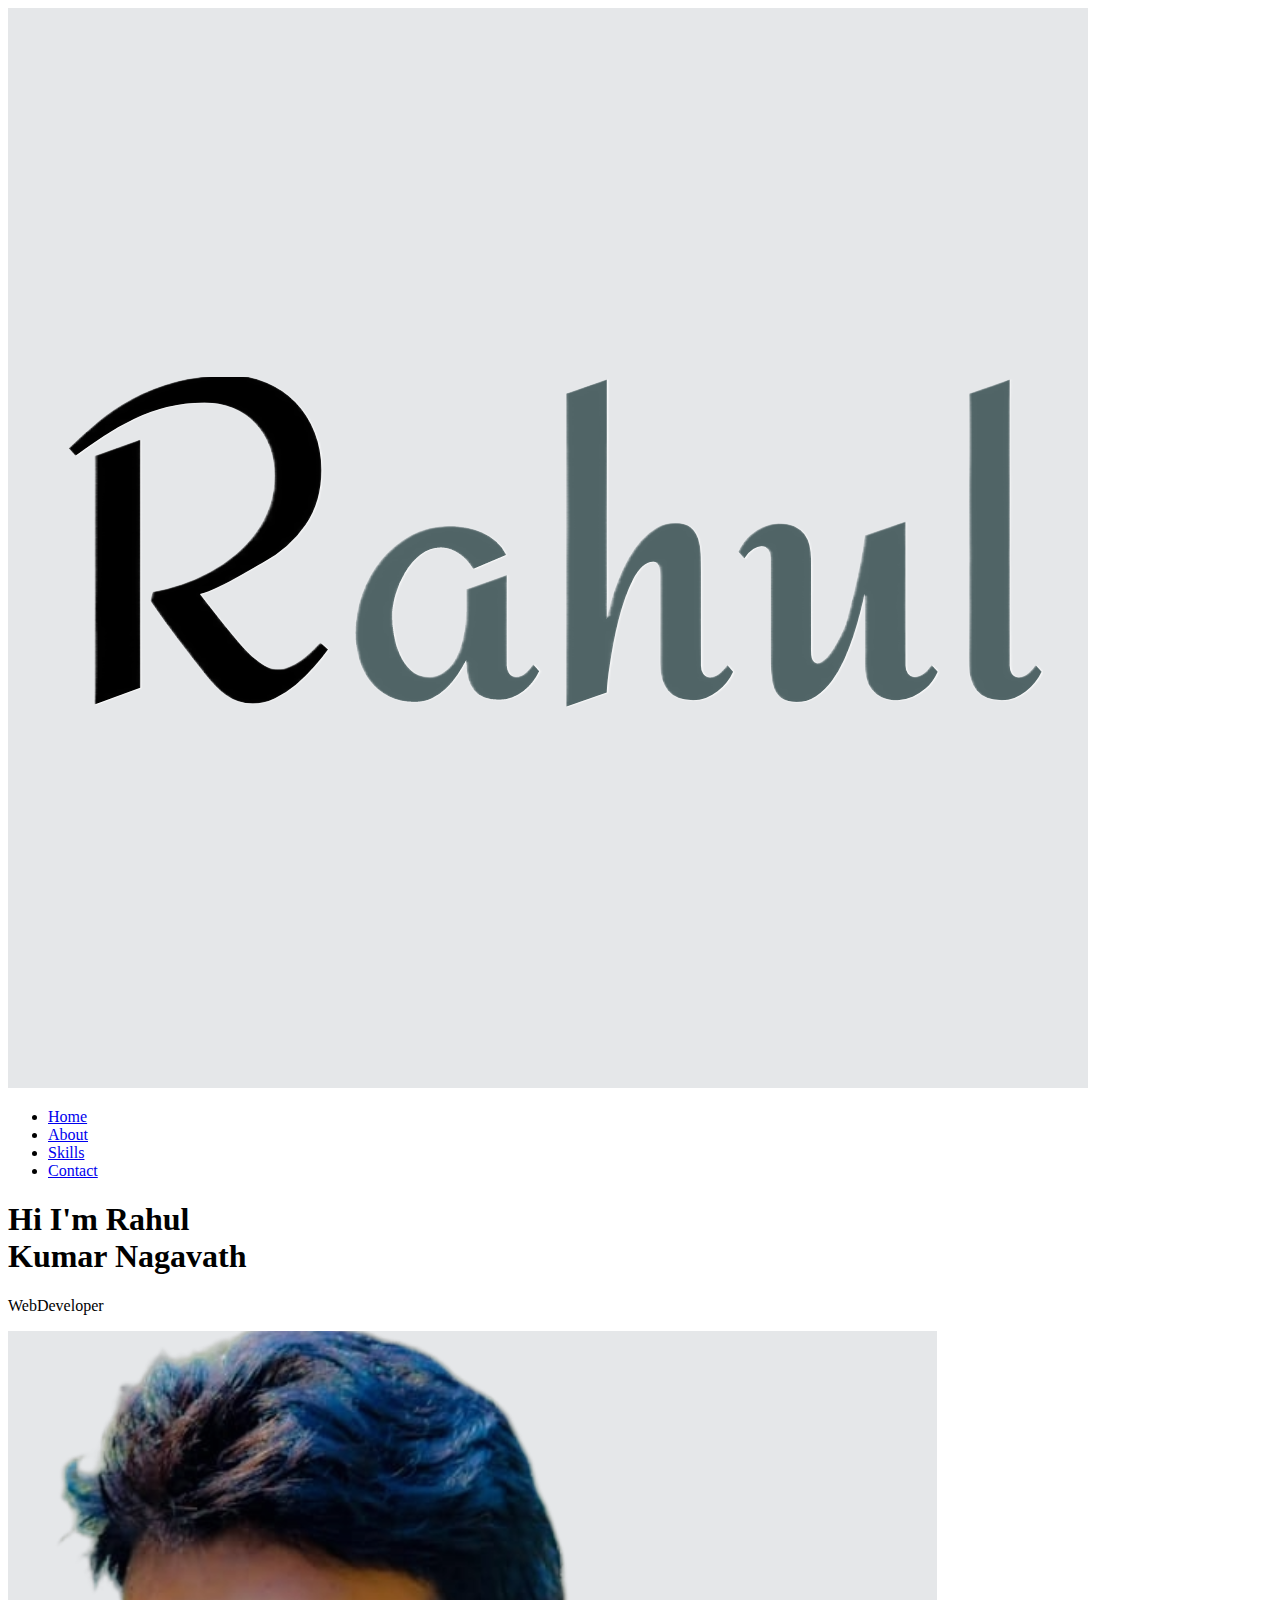
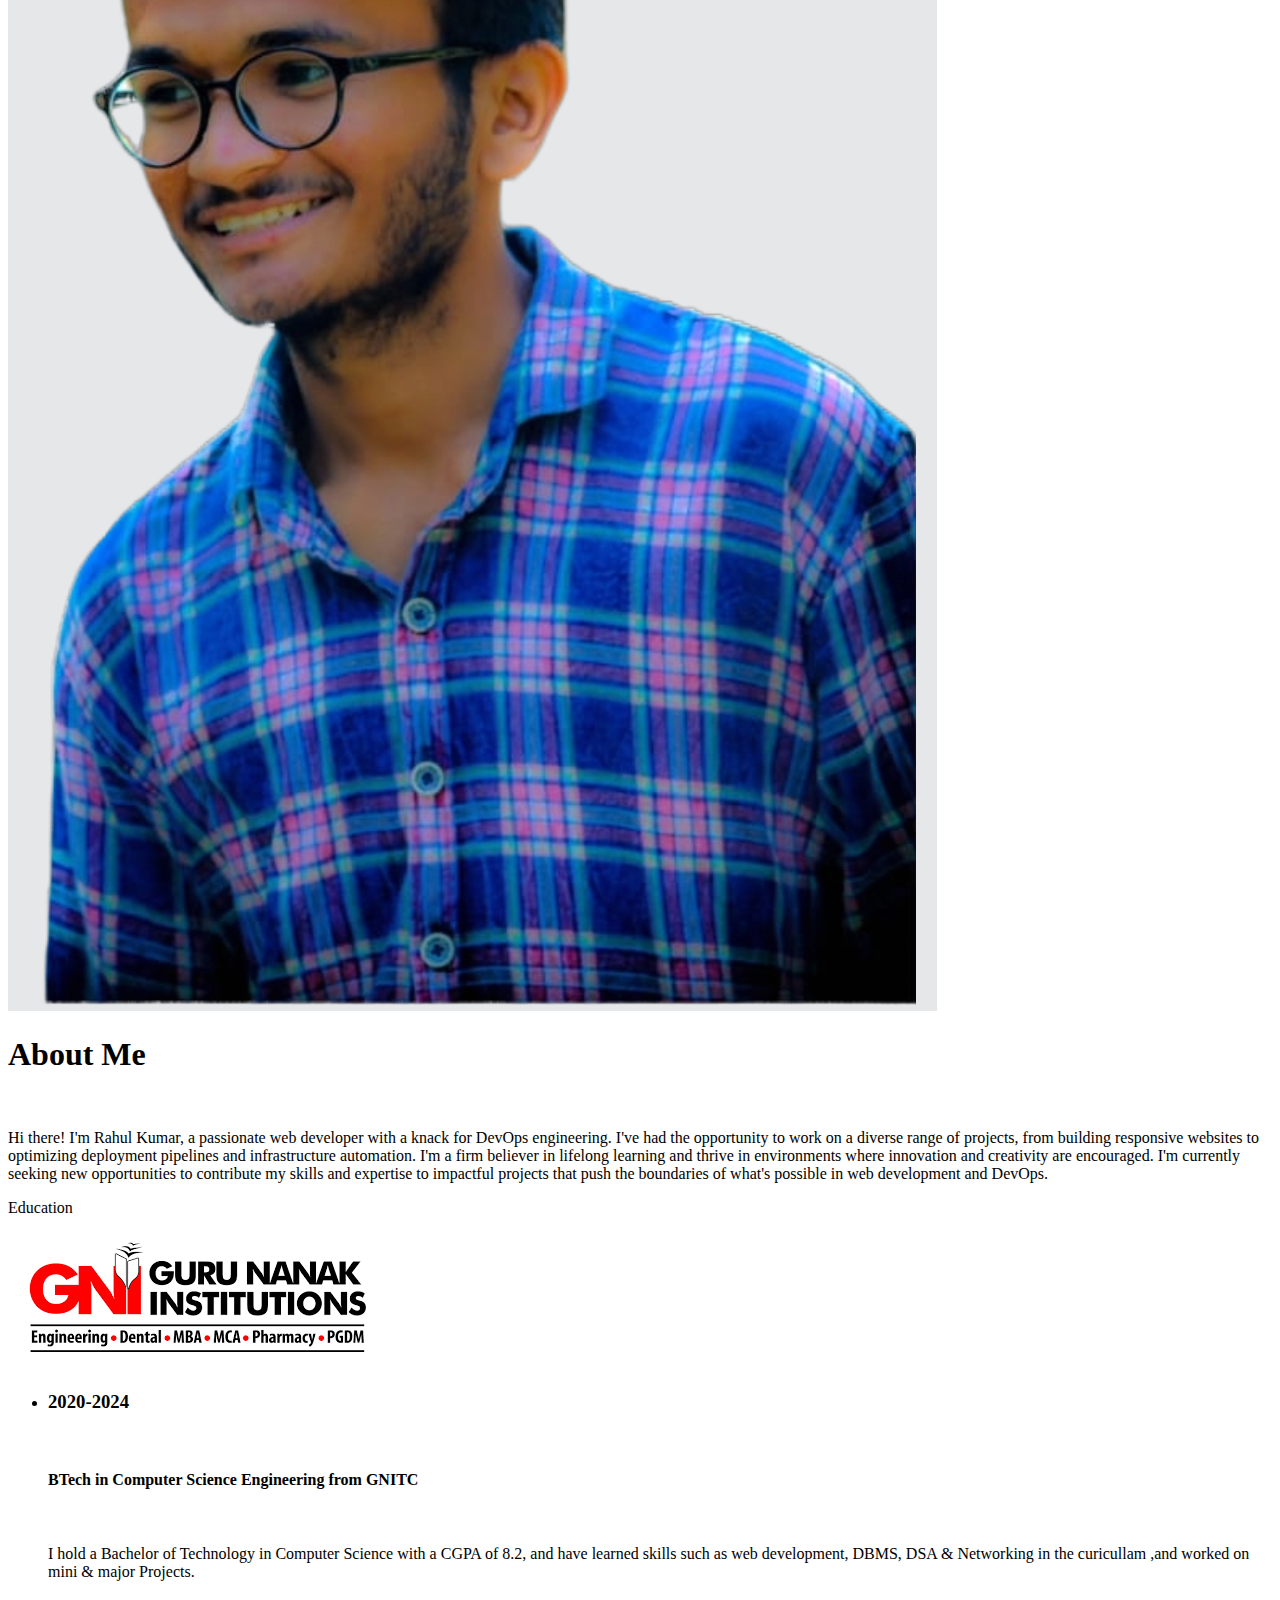
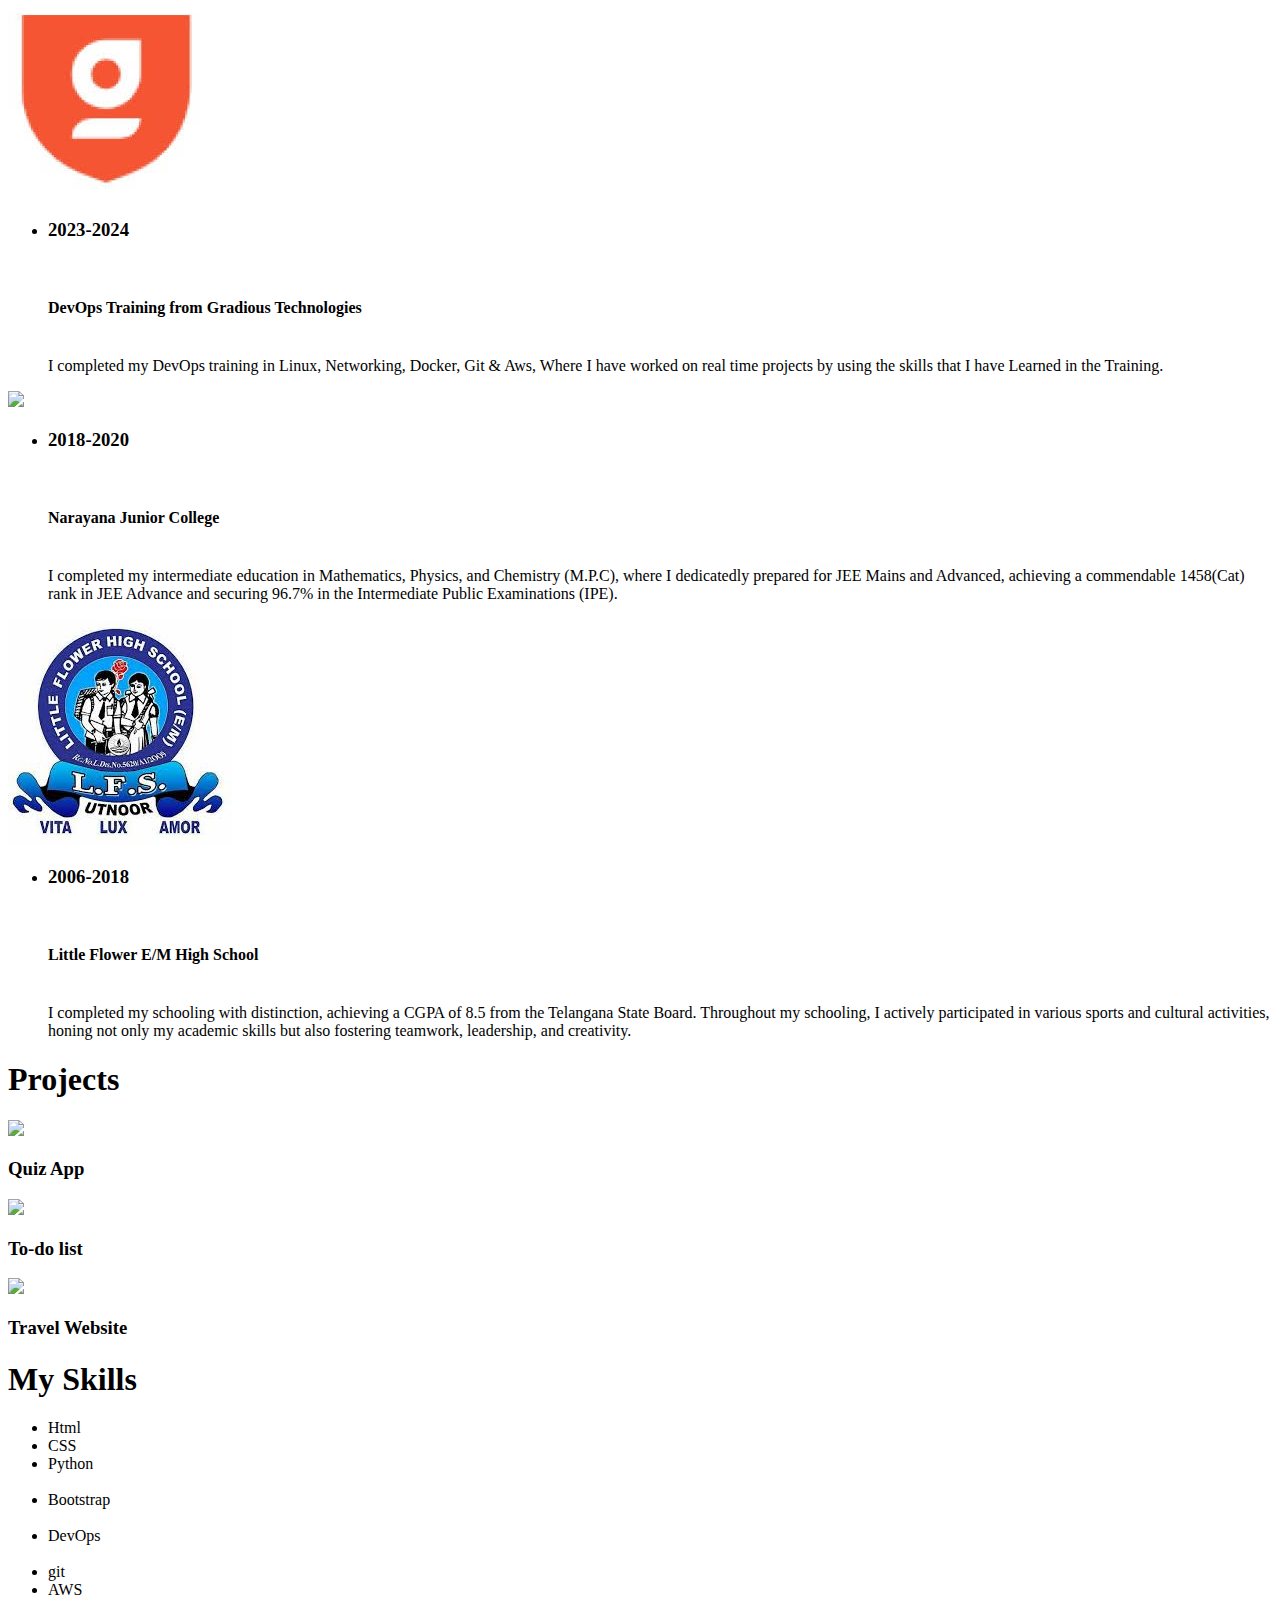
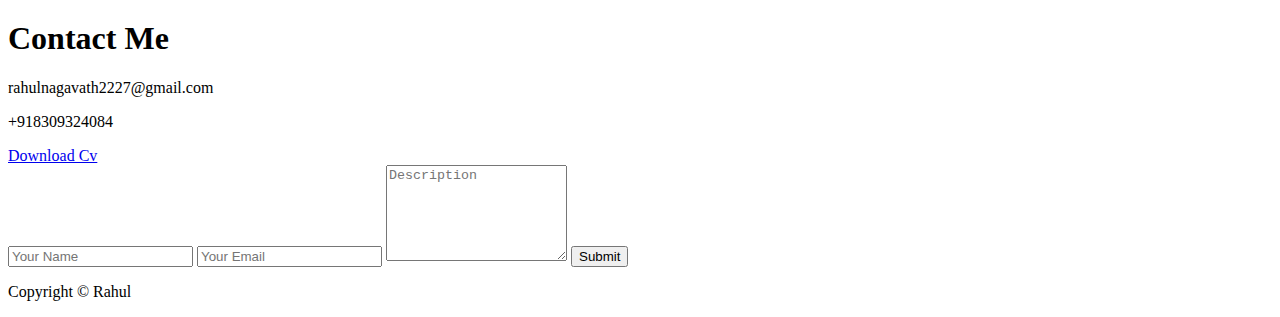
==== index.html @ 78341a2a "Update index.html" ====
<!DOCTYPE html>
<html>
<head>
	<meta charset="utf-8">
	<meta name="viewport" content="width=device-width, initial-scale=1">
	<title>My Portfolio</title>
	<link rel="stylesheet" type="text/css" href="C:\Users\rahul\Documents\Documents\Projects\portfolio\style.css">
	<script src="https://kit.fontawesome.com/4bc917f4c3.js" crossorigin="anonymous"></script>
</head>
<body>
	<div id="header">

		<div class="container1">
			<nav>
				<img src="Rahul-fotor-bg-remover-2024061925046.png" class="logo">
				<ul id="sidemenu">
					<li><a href="#header">Home</a></li>
					<li><a href="#About">About</a></li>
					<li><a href="#Skills">Skills</a></li>
					<li><a href="#Contact">Contact</a></li>
					<i class="fa-solid fa-circle-xmark" onclick="closemenu()"></i>
				</ul>
				<i class="fa-solid fa-bars" onclick="openmenu()"></i>
			</nav>
			<div class="task">
				<div class="mini-task">
			<h1 class="header-text">Hi I'm Rahul<br> Kumar Nagavath</h1>
			<p><span class="sudo">W</span>eb<span class="sudo">D</span>eveloper</p>
		   	</div>
		   	<img src="Remove background project-fotor-bg-remover-2024061922639.png">
		   	</div>
	    </div>
		</div>
	<!-------------------------------------About-------------------------------------------->
<div id="About">
	<div class="container">

				<div class="about-col-1">
					<h1 class="sub-title">About Me</h1><br>
				
				<p>Hi there! I'm Rahul Kumar, a passionate web developer with a knack for DevOps engineering. I've had the opportunity to work on a diverse range of projects, from building responsive websites to optimizing deployment pipelines and infrastructure automation.
 I'm a firm believer in lifelong learning and thrive in environments where innovation and creativity are encouraged.
I'm currently seeking new opportunities to contribute my skills and expertise to impactful projects that push the boundaries of what's possible in web development and DevOps.</p>	
				</div>
				<div class="row2">
				<div class="about-col-2">				
				
					<p class="#">Education</p>
				
				</div>
				<div class="tab-contents">
					<div class="about-col-31">
						<img src="[data-uri]">
					</div>
					<ul>
						<li><span><h3>2020-2024</h3></span><br><h4>BTech in Computer Science Engineering from GNITC</h4><br><p>I hold a Bachelor of Technology in Computer Science with a CGPA of 8.2, and have learned skills such as web development, DBMS, DSA & Networking in the curicullam ,and worked on mini & major Projects.</p></li>
						</ul>
				</div>
				<div class="tab-contents">
				
					<div class="about-col-32">
						<img src="[data-uri]" >
					</div><ul>
						<li><span><h3>2023-2024</h3></span><br><h4>DevOps Training from Gradious Technologies</h4><br>I completed my DevOps training in Linux, Networking, Docker, Git & Aws, Where I have worked on real time projects by using the skills that I have Learned in the Training.</li>
				         </ul>
				</div>
				<div class="tab-contents">
					<div class="about-col-33">
						<img src="https://encrypted-tbn0.gstatic.com/images?q=tbn:ANd9GcRrORgfQc3gO-h1m5_DL32edqmCFj8NI5wCA0b-53wBmHLr0vNKM9_16nwwLaSY2gNQm-k&usqp=CAU" >
					</div><ul>
						<li><span><h3>2018-2020</h3></span><br><h4>Narayana Junior College</h4><br>I completed my intermediate education in Mathematics, Physics, and Chemistry (M.P.C), where I dedicatedly prepared for JEE Mains and Advanced, achieving a commendable 1458(Cat) rank in JEE Advance and securing 96.7% in the Intermediate Public Examinations (IPE).</li>
					</ul>
				</div>
				<div class="tab-contents">
					<div class="about-col-34">
						<img src="[data-uri]">
					</div><ul>
						<li><span><h3>2006-2018</h3></span><br><h4>Little Flower E/M High School</h4><br>I completed my schooling with distinction, achieving a CGPA of 8.5 from the Telangana State Board. Throughout my schooling, I actively participated in various sports and cultural activities, honing not only my academic skills but also fostering teamwork, leadership, and creativity.</li>
					</ul>
				</div>
			</div>
	        <h1>Projects</h1>
	        <div class="work-list">
	        	<div class="work">
	        		<img src="https://encrypted-tbn0.gstatic.com/images?q=tbn:ANd9GcSGSt8jhlONdgIiiiPyo8m86bKvymOv2tnUDA&s">
	        		<div class="layer">
	        			<h3>Quiz App</h3>
	        			<a href="https://quiz012.netlify.app/"><i class="fa-solid fa-arrow-up-right-from-square"></i></a>
	        		</div>
	        	</div>
	        	<div class="work">
	        		<img src="https://encrypted-tbn0.gstatic.com/images?q=tbn:ANd9GcQzn-L9_seGK3YaXgJNl0QNU8vF7jTKGH6JiA&s">
	        		<div class="layer">
	        			<h3>To-do list</h3>
	        			<a href="#"><i class="fa-solid fa-arrow-up-right-from-square"></i></a>
	        		</div>
	        	</div>
	        	<div class="work">
	        		<img src="https://encrypted-tbn0.gstatic.com/images?q=tbn:ANd9GcRmFxi2nKK2JEDCxZ2GqUN3rO8-na7i4wom-Q&s">
	        		<div class="layer">
	        			<h3>Travel Website</h3>
	        			<a href="#"><i class="fa-solid fa-arrow-up-right-from-square"></i></a>
	        		</div>
	        	</div>
	        </div>
		</div>
	</div>
	<!-------------------------------------Skills-------------------------------------------->
 
 <div id="Skills">
 	<div class="container">
    		<h1 class="sub-title">My Skills</h1>
    		<div class="service-list">
    			<ul class="robo">
    				<i class="fa-brands fa-html5 fa-xl"></i>
    				<li>Html</li>
    				<i class="fa-brands fa-css3-alt fa-xl"></i>
    				<li>CSS</li>
    				<i class="fa-brands fa-python fa-xl"></i>
    				<li class="one">Python</li><br>
    				<i class="fa-brands fa-bootstrap fa-xl"></i>
    				<li >Bootstrap</li><br>
    				<i class="fa-solid fa-infinity fa-xl"></i>
    				<li>DevOps</li><br>
    				<i class="fa-brands fa-github fa-xl"></i>
    				<li>git</li>
    				<i class="fa-brands fa-aws fa-xl"></i>
    				<li>AWS</li>
    			</ul>

    		</div>
    	</div>
    </div>
<!--------------------------------------contact--------->
<div id="Contact">
	<div class="container">
		<div class="row">
			<div class="contact-left">
				<h1 class="sub-title">Contact Me</h1>
				<p><i class="fa-solid fa-paper-plane"></i>rahulnagavath2227@gmail.com</p>
				<p><i class="fa-solid fa-phone"></i>+918309324084</p>
				<div class="social-icon">
					<a href="https://www.linkedin.com/in/rahul-kumar-nagavath-2211k7l9/"><i class="fa-brands fa-linkedin-in"></i></a>
					<a href="https://github.com/rahul2317-NRK"><i class="fa-brands fa-github"></i></a>
					<a href="https://www.instagram.com/rahulk_79/"><i class="fa-brands fa-instagram"></i></a>
				</div>
				<a href="Resume1.pdf" download class="btn btn2 pen" >Download Cv</a>
			</div>
			<div class="contact-right">
				<form name="submit-to-google-sheet">
					<input type="text" name="Name" placeholder="Your Name" required>
					<input type="email" name="Email" placeholder="Your Email"required>
					<textarea name="Message" rows="6" placeholder="Description"></textarea>
					<button type="Submit" class="btn btn2">Submit</button>
				</form>
				<span id="msg"></span>
			</div>
		</div>
	</div>
	<div class="copyright">
		<p>Copyright © Rahul</p></div>
	</div>
</div>
<script type="text/javascript">
	var sidemenu = document.getElementById("sidemenu");
	function openmenu(){
		sidemenu.style.right = "0";
	}
	function closemenu(){
		sidemenu.style.right = "-200px"
	}
</script>
<script>
  const scriptURL = 'https://script.google.com/macros/s/AKfycbxeEsQdyqTQ8VW6OVDyMC5IvBhafUzXA6If7_KkzqEmOtl728GPqIVnNG3JiN7BgkAj/exec'
  const form = document.forms['submit-to-google-sheet']
  const msg = document.getElementById("msg")

  form.addEventListener('submit', e => {
    e.preventDefault()
    fetch(scriptURL, { method: 'POST', body: new FormData(form)})
      .then(response => {
      	msg.innerHTML = "Message sent successfully"
      	setTimeout(function(){
      		msg.innerHTML = ""
      		},5000)
      	form.reset()
      })
      .catch(error => console.error('Error!', error.message))
  })
</script>
<script src="https://unpkg.com/scrollreveal"></script>
<script type="text/javascript" src="C:\Users\rahul\Documents\Documents\Projects\portfolio\javascript.js"></script>
</body>
</html>
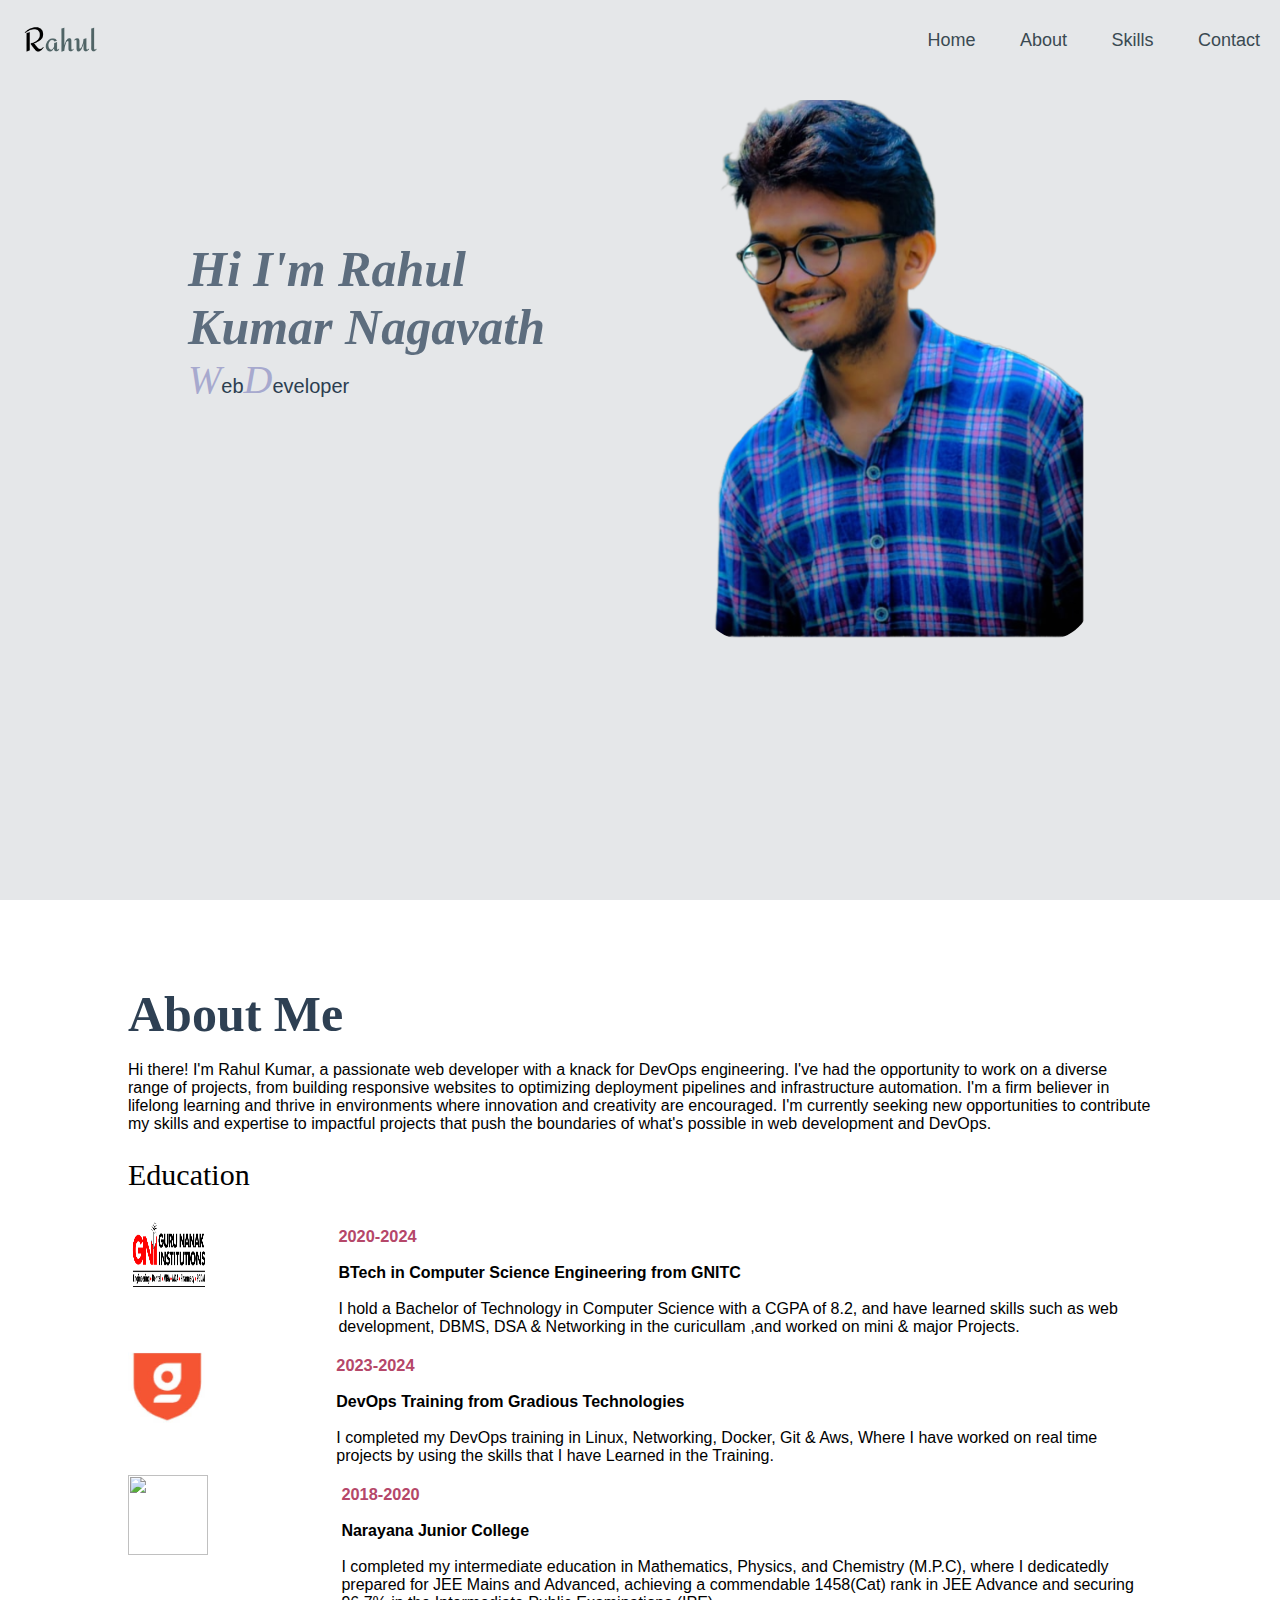
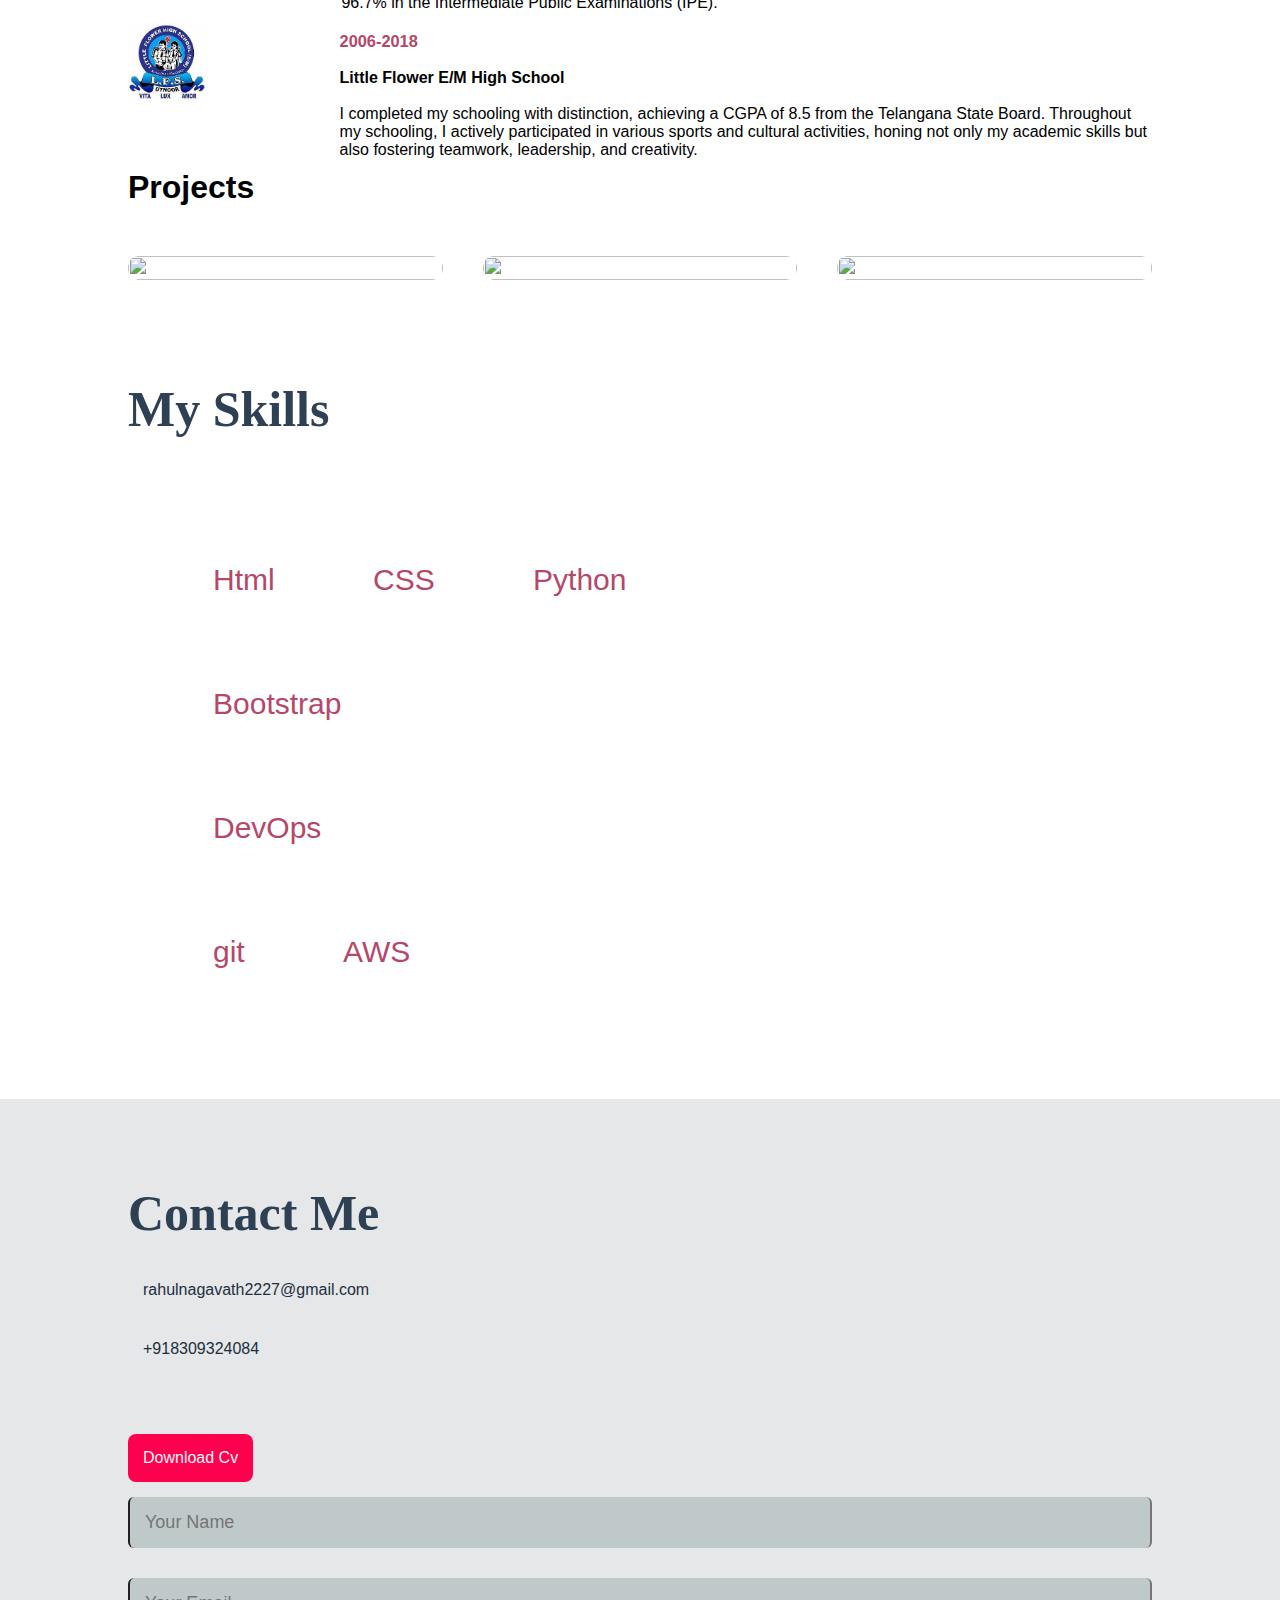
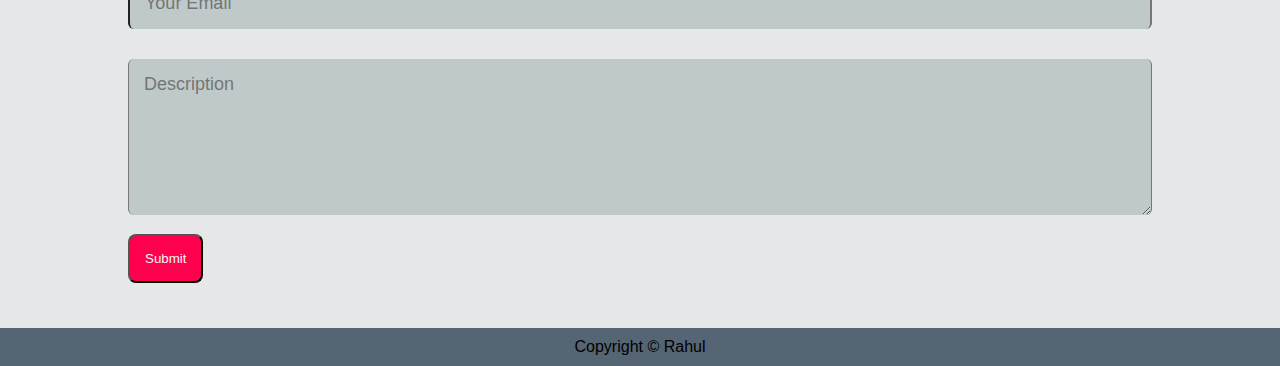
==== commit 3409bf41: "Update index.html" ====
--- a/index.html
+++ b/index.html
@@ -4,7 +4,7 @@
 	<meta charset="utf-8">
 	<meta name="viewport" content="width=device-width, initial-scale=1">
 	<title>My Portfolio</title>
-	<link rel="stylesheet" type="text/css" href="C:\Users\rahul\Documents\Documents\Projects\portfolio\style.css">
+	<link rel="stylesheet" href="style.css">
 	<script src="https://kit.fontawesome.com/4bc917f4c3.js" crossorigin="anonymous"></script>
 </head>
 <body>
@@ -189,6 +189,6 @@
   })
 </script>
 <script src="https://unpkg.com/scrollreveal"></script>
-<script type="text/javascript" src="C:\Users\rahul\Documents\Documents\Projects\portfolio\javascript.js"></script>
+<script type="text/javascript" src="javascript.js"></script>
 </body>
 </html>
--- a/style.css
+++ b/style.css
@@ -0,0 +1,470 @@
+*{
+	margin: 0;
+	padding: 0;
+	font-family: 'Poppins', sans-serif;
+	box-sizing: border-box;
+}
+body{
+	background: #E5E7E9;
+	color: #000;
+	
+}
+#header{
+	
+	width: 100%;
+	height: 100vh;
+}
+.container{
+	padding: 15px 10%;
+}
+
+nav{
+	width: 100%;
+    position: fixed;
+    text-align: center;
+	align-items: center;
+	background-color: #E5E7E9;
+	padding-top: 0px;
+    display: flex;
+	justify-content: space-between;
+	flex-wrap: wrap;
+	z-index: 2;
+}
+.logo{
+   width: 100px;
+   padding-left: 20px;
+	
+}
+nav ul{   
+    list-style: none;
+    align-items: center;
+    padding-left: 3rem;
+
+}
+nav ul li{
+width: auto;
+    padding: 0;
+	display: inline-block;
+	list-style: none;
+    margin: 10px 20px;
+}
+nav ul li a{
+	color: #3A4A52;
+	text-decoration: none;
+	font-size: 18px;
+	position: relative;
+}
+nav ul li a::after{
+	content: '';
+	width: 0;
+	height: 3px;
+	background: #ff004f;
+	position: absolute;
+	left: 0;
+	bottom: -6px;
+	transition: 0.5s;
+}
+nav ul li a:hover::after{
+	width: 100%;
+}
+.header-text{
+	margin-top: 90px;
+	font-size: 50px;
+	color: #5D6D7E;
+	text-decoration: none;
+	font-family: "DM serif Text", serif;
+  font-style: italic;
+
+}
+.mini-task {
+	color: #2C3E50;
+	font-size: 20px;
+
+}
+.sudo {
+	color: #A7A9CE;
+	font-family: "Times New Roman", serif;
+	font-style: italic;
+	font-weight: 200;
+	font-size: 40px;
+	padding-top: 20px;
+}
+.task{
+	padding-top: 100px;
+	display: flex;
+	justify-content: center;
+	color:#C7D4E4;
+}
+.mini-task{
+	flex-basis: 40%;
+	margin-top: 50px;
+}
+.task img{
+	height: 60vh;
+	border-radius: 45px;
+}
+/*---------------------About------------------------*/
+#About{
+	background: #ffffff;
+	padding-top: 70px;
+}
+.tab-contents{
+	display: flex;
+
+}
+
+
+.about-col-33{
+	flex-basis: 50%;
+	
+}
+.about-col-31{
+	flex-basis: 37%;
+	
+}
+.about-col-32{
+	flex-basis: 30%;
+	
+}
+.about-col-34{
+	flex-basis: 50%;
+}
+.sub-title{
+	font-size: 50px;
+	color:#2E4053;
+	font-family: "PT Serif", serif;
+  font-weight: 600;
+}
+
+.about-col-2 p{
+	font-size: 30px;
+	font-family: "PT Serif", serif;
+  font-weight: 400;
+  padding: 25px 0px;
+  
+}
+.tab-titles{
+	display: flex;
+	margin: 20px 0 40px;
+}
+.tab-titles p{
+	font-size: 20px;
+}
+.tab-links{
+	margin-right: 50px;
+	font-size: 60px;
+	font-weight: 50;
+	cursor: pointer;
+	position: relative;
+	color: #6B629B;
+}
+.tab-contents ul li{
+	list-style: none;
+	margin: 10px 0;
+
+}
+.tab-contents ul li span{
+	color: #b54769;
+	font-size: 14px;
+
+}
+.tab-contents{
+	padding-top: -15px;
+}
+.tab-contents img{
+	height: 80px;
+	width: 80px;
+}
+.work-list{
+	display: grid;
+	grid-template-columns: repeat(auto-fit, minmax(250px, 1fr) );
+		grid-gap: 40px;
+		margin-top: 50px;
+}
+.work{
+	border-radius: 10px;
+	position: relative;
+	overflow: hidden;
+}
+.work img{
+	width: 100%;
+	height: 100%;
+	border-radius: 10px;
+	display: block;
+	transition: transform(0.5s);
+	z-index: 1;
+	
+}
+.layer{
+	height: 0;
+	width: 100%;
+	background: linear-gradient(rgba(0, 0, 0, 0.6), #ff004f);
+	border-radius: 10px;
+	position: absolute;
+	left: 0;
+	bottom: 0;
+	overflow: hidden;
+	display: flex;
+	flex-direction: column;
+	align-items: center;
+	justify-content: center;
+	padding: 0 40px;
+	text-align: center;
+	transition: height 0.5s;
+}
+.layer h3{
+	margin-bottom: 20px;
+	font-style: italic;
+	font-size: 30px;
+	font-weight: 300;
+	color: #fff;
+}
+.layer a{
+	margin-top: 20px;
+	color: #ff004f;
+	text-decoration: none;
+	font-size: 18px;
+	line-height: 60px;
+	background: #fff;
+	width: 60px;
+	height: 60px;
+	border-radius: 50%;
+	text-align: center;
+}
+.work:hover img{
+	transform: scale(1.1);
+
+}
+.work:hover .layer{
+	height: 100%;
+}
+/*------------------------------skills-------------*/
+#Skills{
+	background: #fff;
+	padding-top: 70px;
+}
+.robo li{
+	display: inline-block;
+	list-style: none;
+    margin: 10px 20px;
+    color: #b54769;
+    padding: 35px 25px;
+}
+.service-list{
+	display: flex;
+	margin: 50px 0 40px 0;
+}
+.robo {
+	font-size: 30px;
+        margin: 10px 20px;
+	padding: 20px;
+}
+
+/*----------------------------contact-------------------*/
+#Contact{
+
+	padding-top: 70px;
+
+}
+.contact-left{
+	flex-basis: 35%;
+
+}
+.contact-right{
+	flex-basis: 60%;
+}
+.contact-left p{
+	margin-top: 30px;
+	color: #212F3D ;
+}
+.contact-left p i{
+	color: #424949;
+	margin-right: 15px;
+	font-size: 25px;
+}
+.social-icon{
+	margin-top: 30px;
+	color: #566573;
+}
+.social-icon a{
+	text-decoration: none;
+	font-size: 30px;
+	margin-right: 15px;
+	color: #424949;
+	display: inline-block;
+	padding-right: 40px;
+	transition: transform 0.6s;
+	padding-bottom: 40px;
+}
+.social-icon a:hover{
+	color: #ff004f;
+	transform: translateY(-4px);
+}
+.btn.btn2{
+	display: inline-block;
+	background: #ff004f;
+	text-decoration: none;
+	border-radius: 8px;
+	color: whitesmoke;
+	padding:15px;
+}
+.contact-right form{
+	width: 100%;
+}
+form input, form textarea{
+	width: 100%;
+	border-block: 0;
+	outline: none;
+	background: #BFC9CA;
+	padding: 15px;
+	margin: 15px 0;
+	color: whitesmoke;
+	font-size: 18px;
+	border-radius: 6px;
+
+}
+form.btn2{
+	padding: 14px 60px;
+	font-size: 18px;
+	margin-top: 20px;
+	cursor: pointer;
+}
+.copyright{
+	width: 100%;
+	text-align: center;
+	padding: 10px 0;
+	background: #566573;
+	font-weight: 300;
+	margin-top: 30px;
+}
+/*-----------------------------response-------------------*/
+
+nav .fa-solid{
+	display: none;
+}
+
+@media only screen and (max-width:600px){
+	
+	.header-text{
+		margin-top: 35%;
+		font-size: 25px;
+	}
+	.header-text h1{
+		font-size: 30px;
+	}
+	.header-text p span{
+	color: #c73232;
+	font-size: 25px;
+}
+	.mini-task{
+		flex-basis: 60%;
+		padding-left: 10px;
+	}
+	.header-text,.sudo{
+		font-size: 20px;
+		font-weight: 100;
+	}
+	.mini-task p{
+		font-size:12px;
+	}
+	
+	.task img{
+		flex-basis: 40%;
+		height: 300px;
+		width: 100px;
+		padding-top: 20px;
+		border-radius: 10px;
+	}
+        .task{
+		justify-content:right;
+	}
+	nav .fa-solid{
+		display: block;
+		font-size: 25px;
+	}
+	nav .fa-solid.fa-circle-xmark{
+		padding-left: 20px;
+	}
+	nav ul{
+		background: #98C2DB;
+		position: fixed;
+		top: 0;
+		right: -200px;
+		width: 200px;
+		 height: 100vh;
+		 transition:right 0.5s;
+		 padding-top: 50px;
+		 z-index: 2;
+	}
+	nav ul li{
+		display: block;
+		margin: 25px;
+	}
+	nav ul .top{
+		position: absolute;
+		top: 25px;
+		left: 25px;
+		cursor: pointer;
+	}
+	.sub-title{
+		font-size: 40px;
+		text-align: center;
+
+	}
+	.about-col-1, .about-col-2{
+		flex-basis: 100%;
+	}
+	.about-col-1{
+		margin-bottom: 30px;
+	}
+	.about-col-2{
+		font-size: 14px;
+
+	}
+	.robo li{
+		padding: 10px 0;
+		font-size: 15px;
+		margin-right: 2px;
+
+	}
+	.robo{
+		margin: 0 5px;
+		padding-right:2px;
+	}
+	.robo i{
+		font-size: 20px;
+	}
+	.service-list{
+		margin-bottom: 20px;
+	}
+	.service-list ul li{
+		padding-right: 10px;
+	}
+	
+
+	.tab-links{
+		font-size: 16px;
+		margin-right: 20px;
+	}
+	.contact-left, .contact-right{
+		flex-basis: 100%;
+	}
+	.social-icon a{
+		padding-right: 20px;
+	}
+	.contact-left p i{
+	margin-right: 5px;
+	font-size: 20px;
+}
+.contact-left p{
+	font-size: 12px;
+}
+	.copyright{
+		font-size: 14px;
+		
+	}
+        #msg{
+	color: whitesmoke;
+	margin-top: -2px;
+	display: block;
+}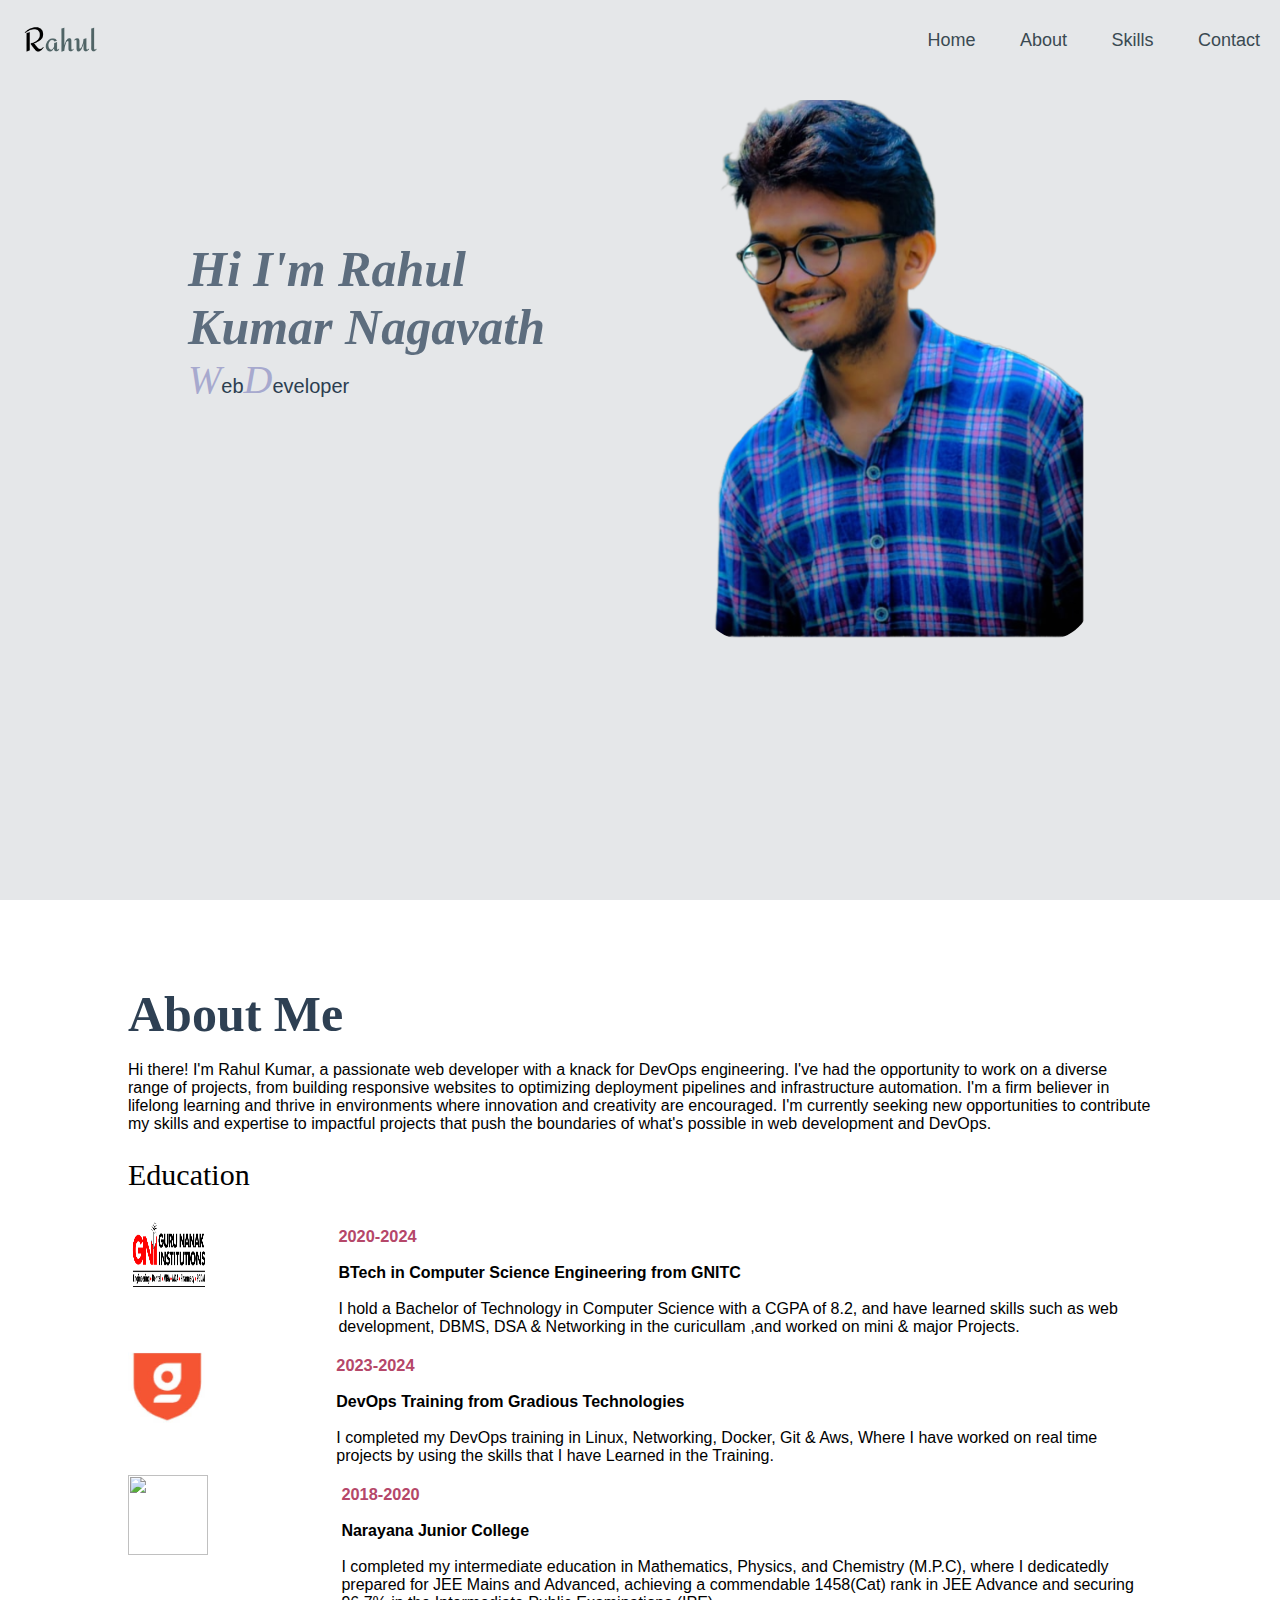
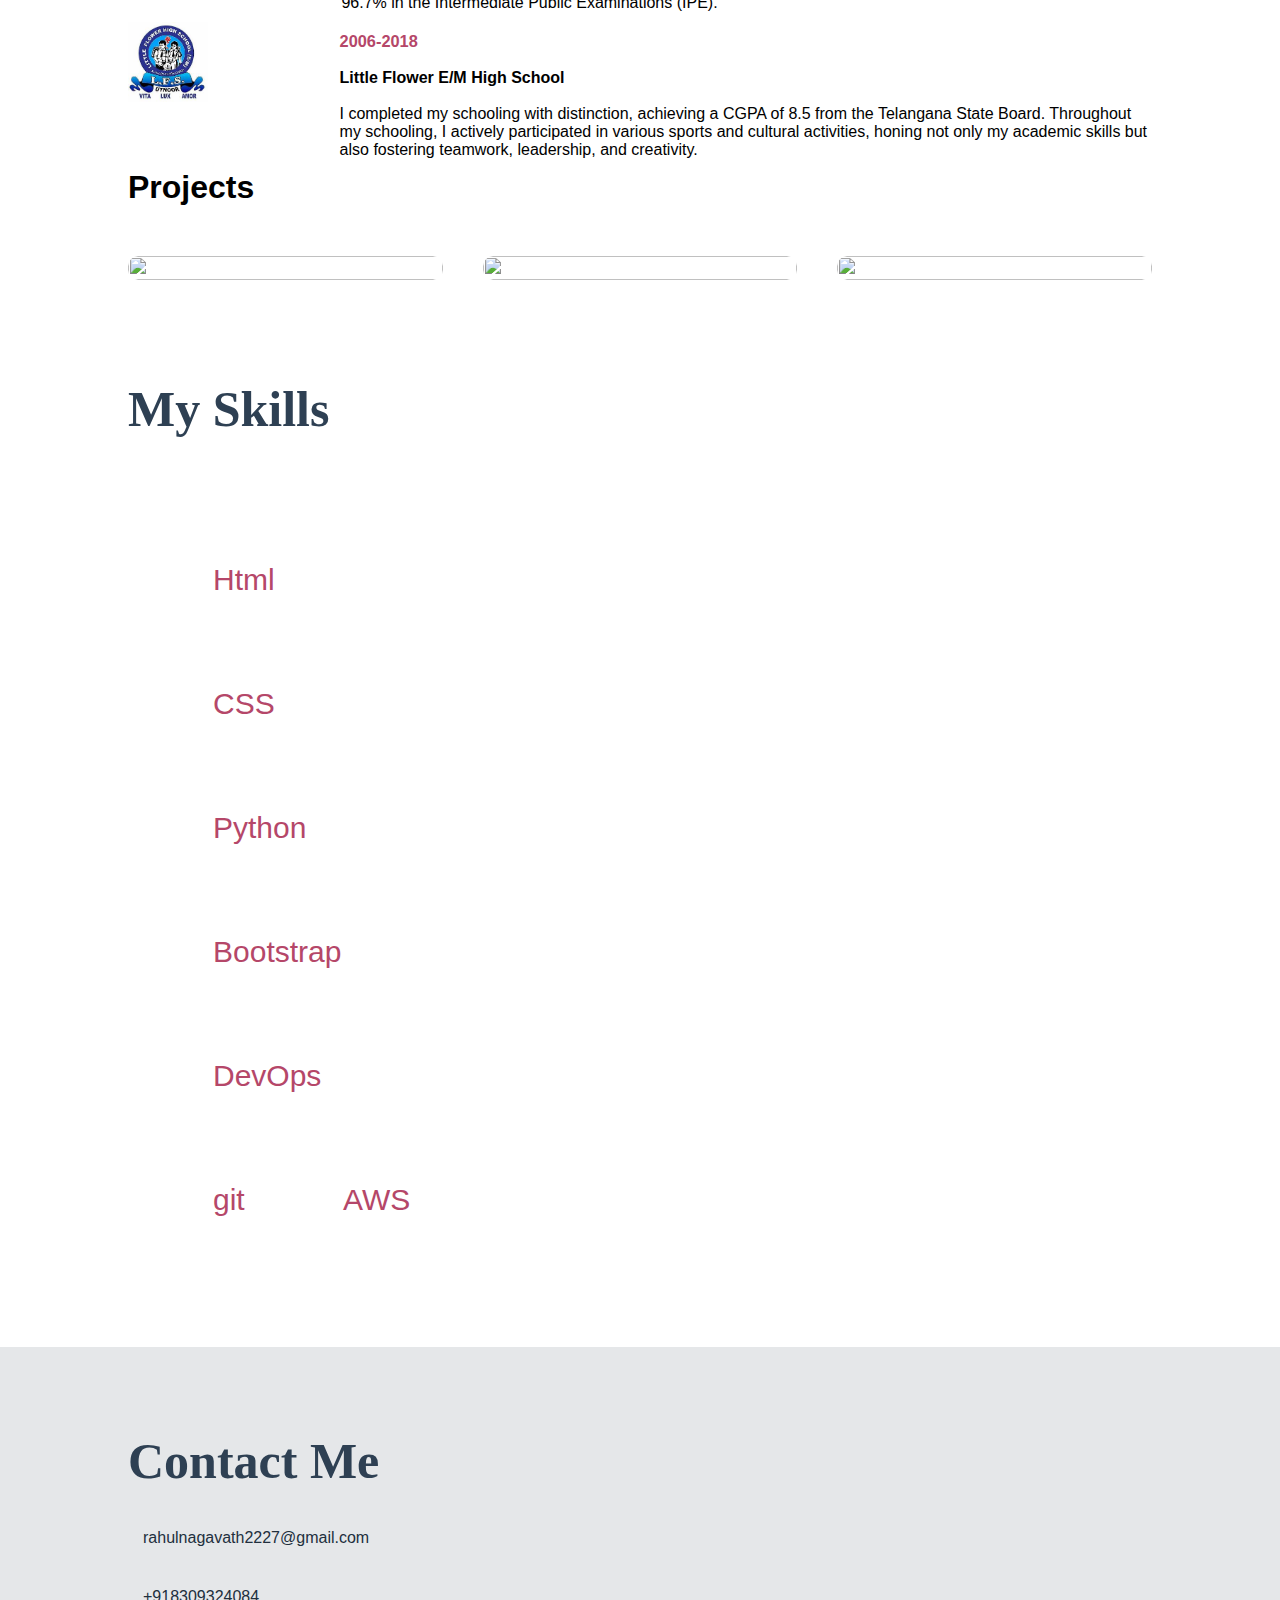
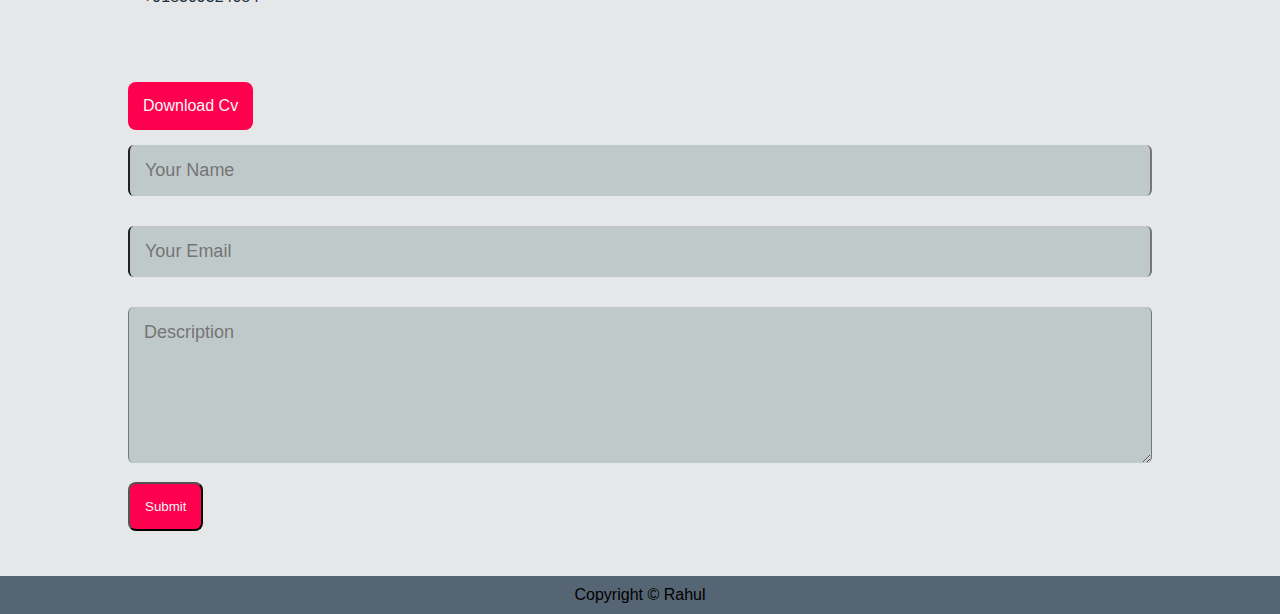
==== commit b02589ea: "Update index.html" ====
--- a/index.html
+++ b/index.html
@@ -113,9 +113,9 @@
     		<div class="service-list">
     			<ul class="robo">
     				<i class="fa-brands fa-html5 fa-xl"></i>
-    				<li>Html</li>
+    				<li>Html</li><br>
     				<i class="fa-brands fa-css3-alt fa-xl"></i>
-    				<li>CSS</li>
+    				<li>CSS</li><br>
     				<i class="fa-brands fa-python fa-xl"></i>
     				<li class="one">Python</li><br>
     				<i class="fa-brands fa-bootstrap fa-xl"></i>
--- a/style.css
+++ b/style.css
@@ -422,7 +422,7 @@
 
 	}
 	.robo li{
-		padding: 10px 0;
+		padding: 10px 10px;
 		font-size: 15px;
 		margin-right: 2px;
 
@@ -434,6 +434,7 @@
 	.robo i{
 		font-size: 20px;
 	}
+	
 	.service-list{
 		margin-bottom: 20px;
 	}
@@ -467,4 +468,4 @@
 	color: whitesmoke;
 	margin-top: -2px;
 	display: block;
-}+}
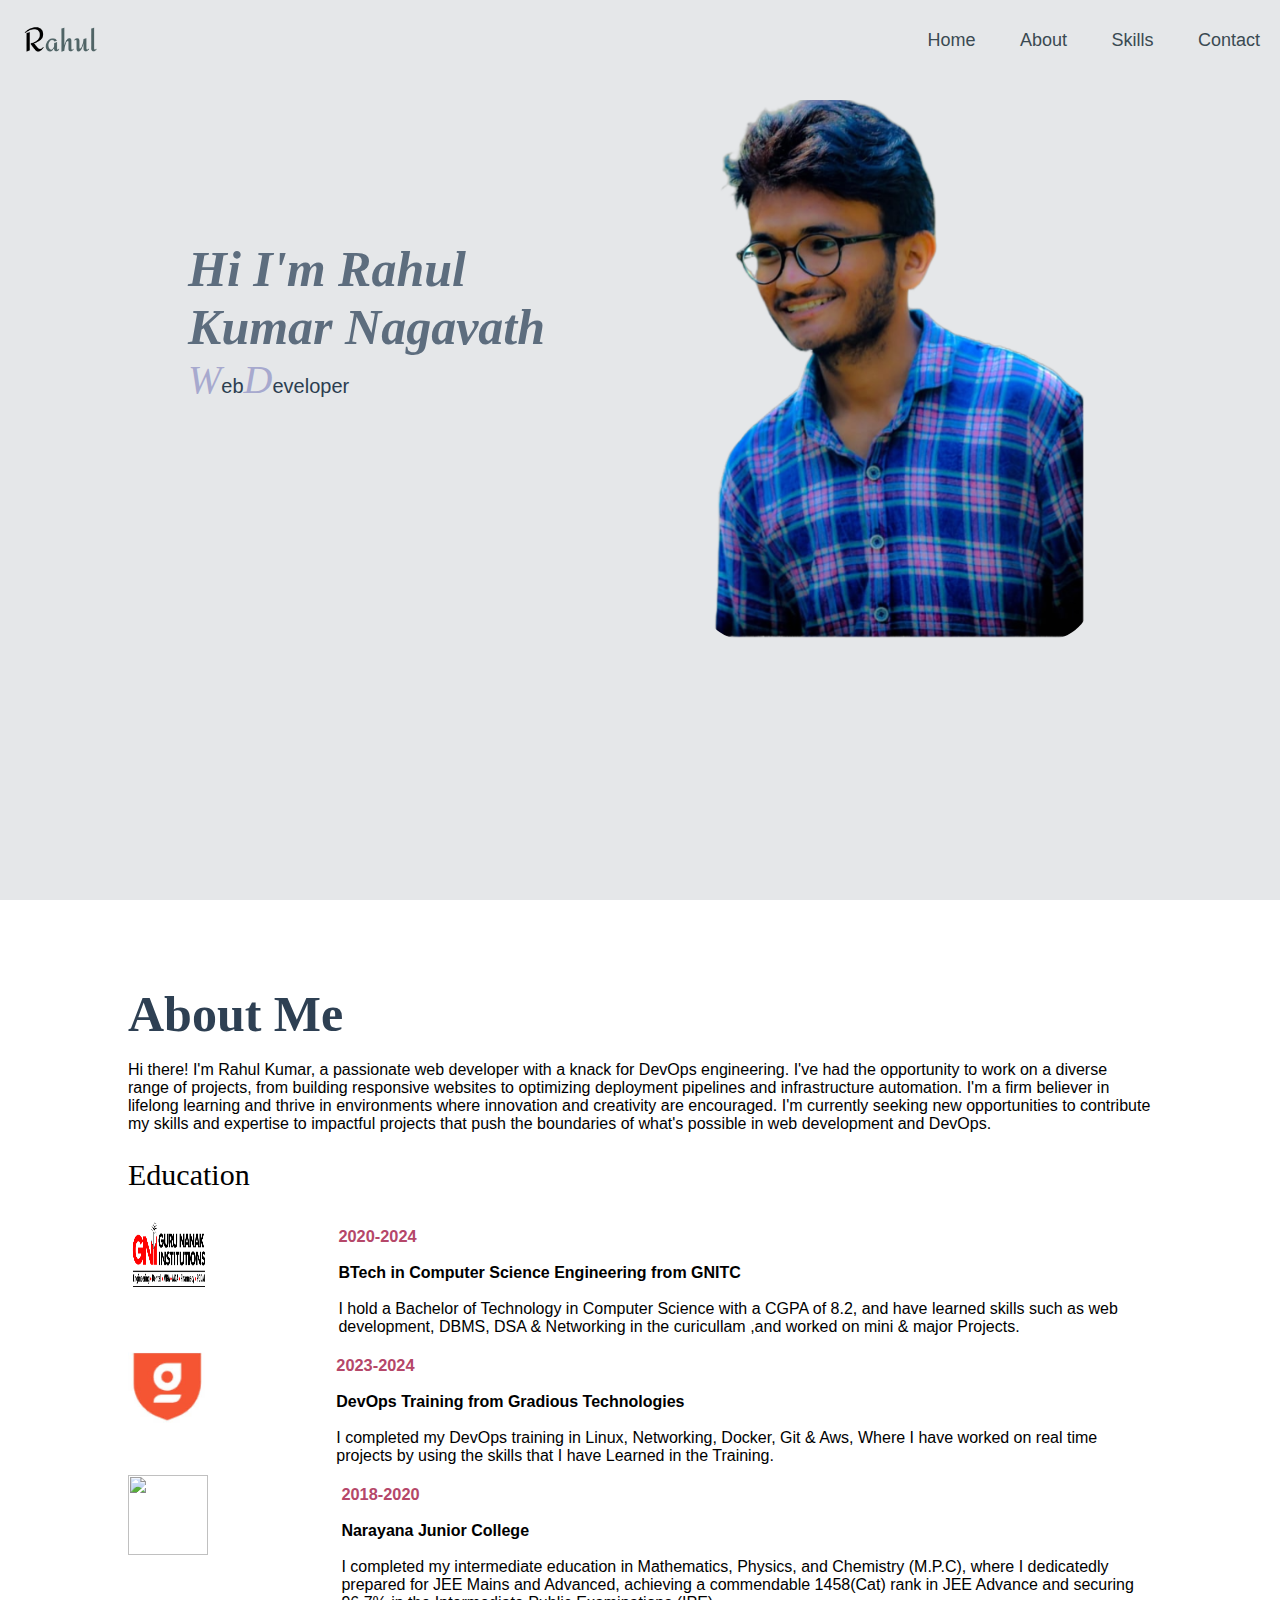
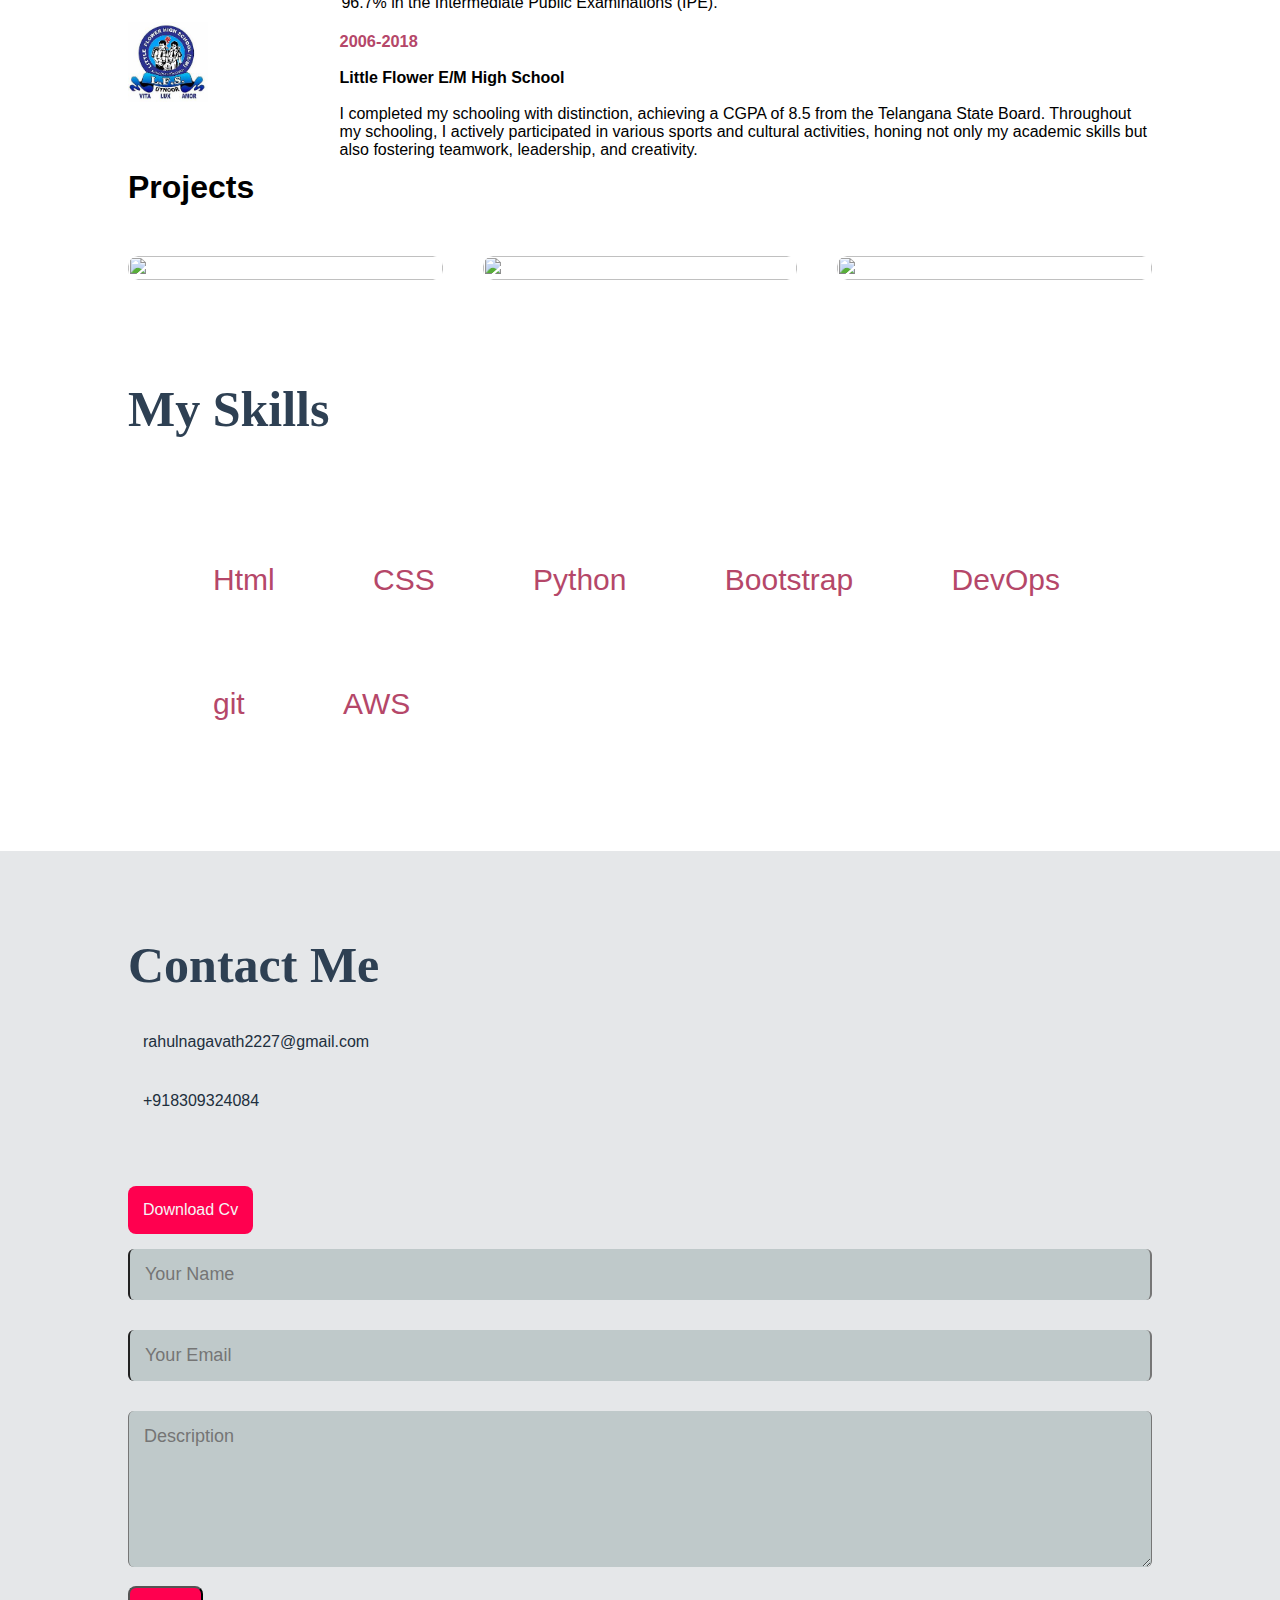
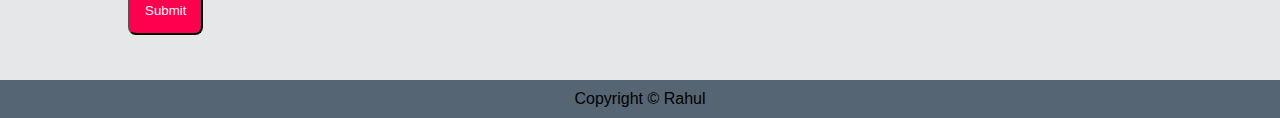
==== commit b0526665: "Update index.html" ====
--- a/index.html
+++ b/index.html
@@ -113,15 +113,15 @@
     		<div class="service-list">
     			<ul class="robo">
     				<i class="fa-brands fa-html5 fa-xl"></i>
-    				<li>Html</li><br>
+    				<li>Html</li>
     				<i class="fa-brands fa-css3-alt fa-xl"></i>
-    				<li>CSS</li><br>
+    				<li>CSS</li>
     				<i class="fa-brands fa-python fa-xl"></i>
-    				<li class="one">Python</li><br>
+    				<li class="one">Python</li>
     				<i class="fa-brands fa-bootstrap fa-xl"></i>
-    				<li >Bootstrap</li><br>
+    				<li >Bootstrap</li>
     				<i class="fa-solid fa-infinity fa-xl"></i>
-    				<li>DevOps</li><br>
+    				<li>DevOps</li>
     				<i class="fa-brands fa-github fa-xl"></i>
     				<li>git</li>
     				<i class="fa-brands fa-aws fa-xl"></i>
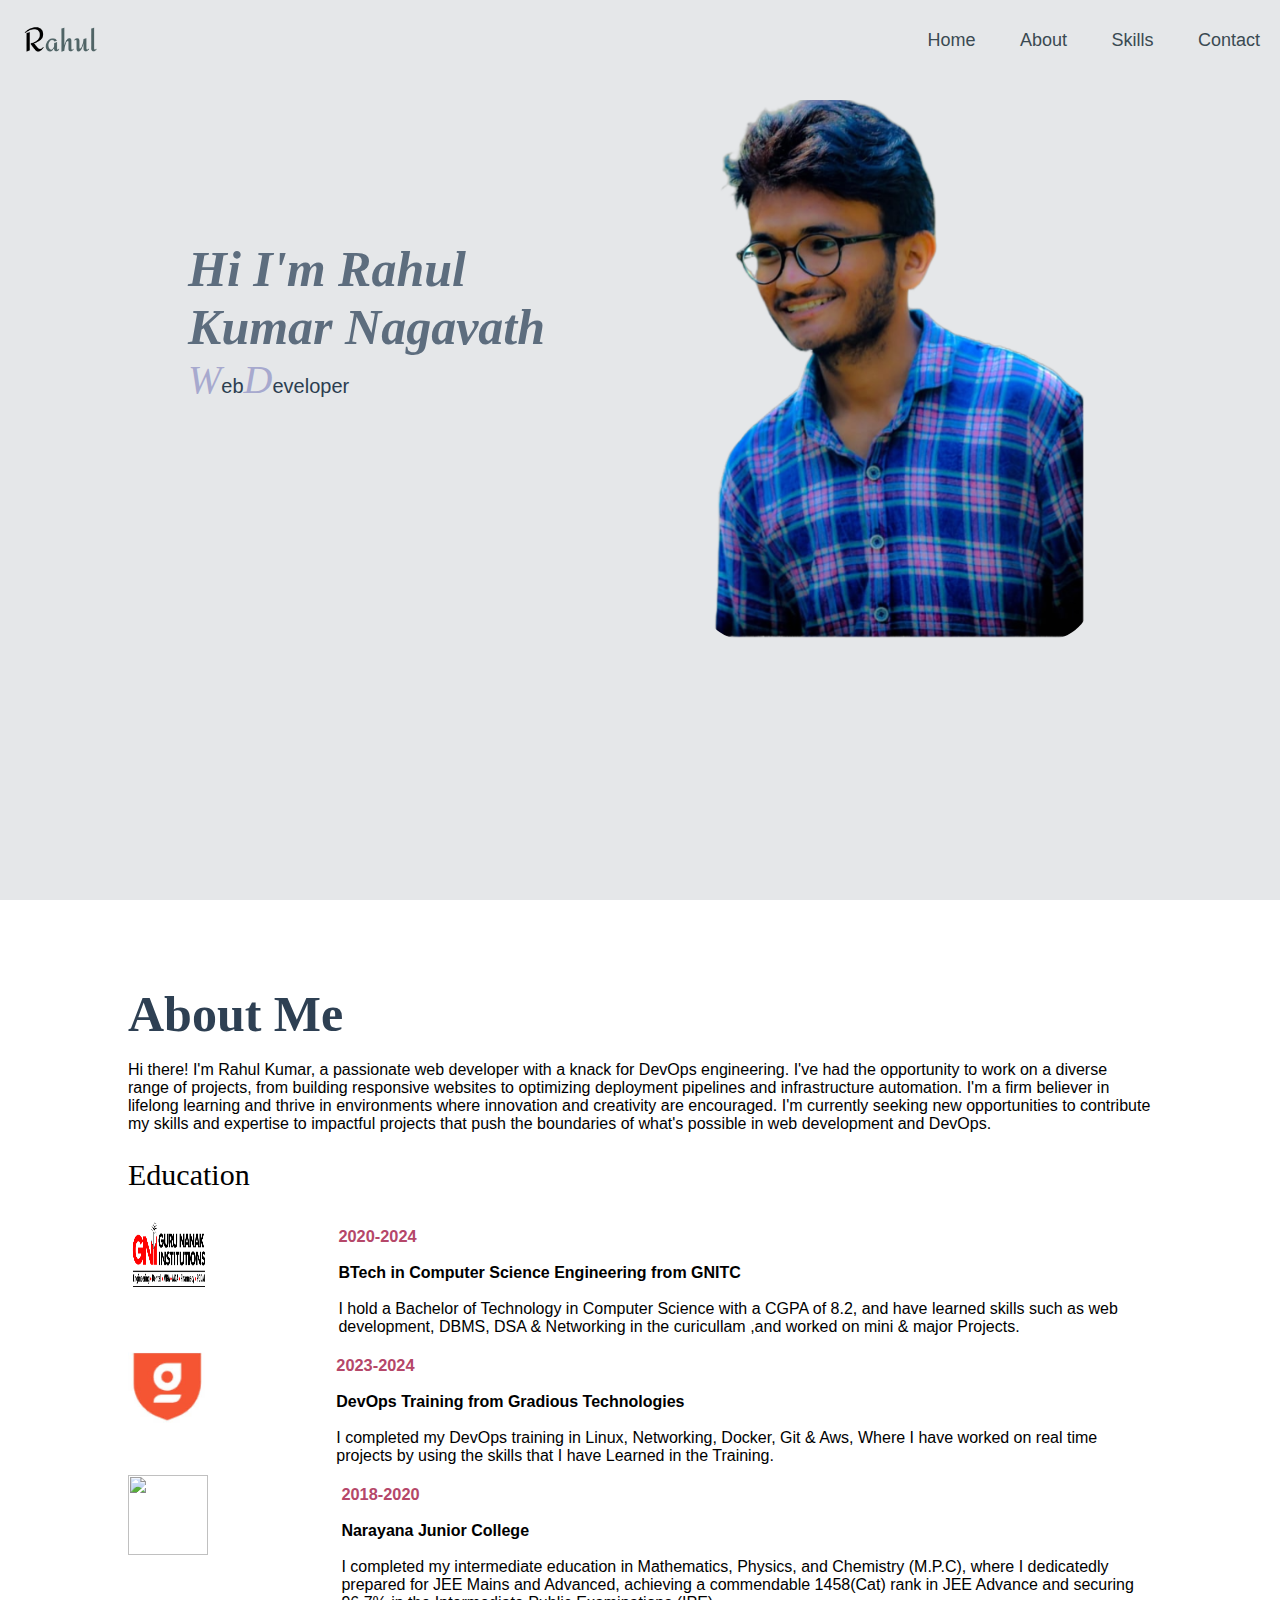
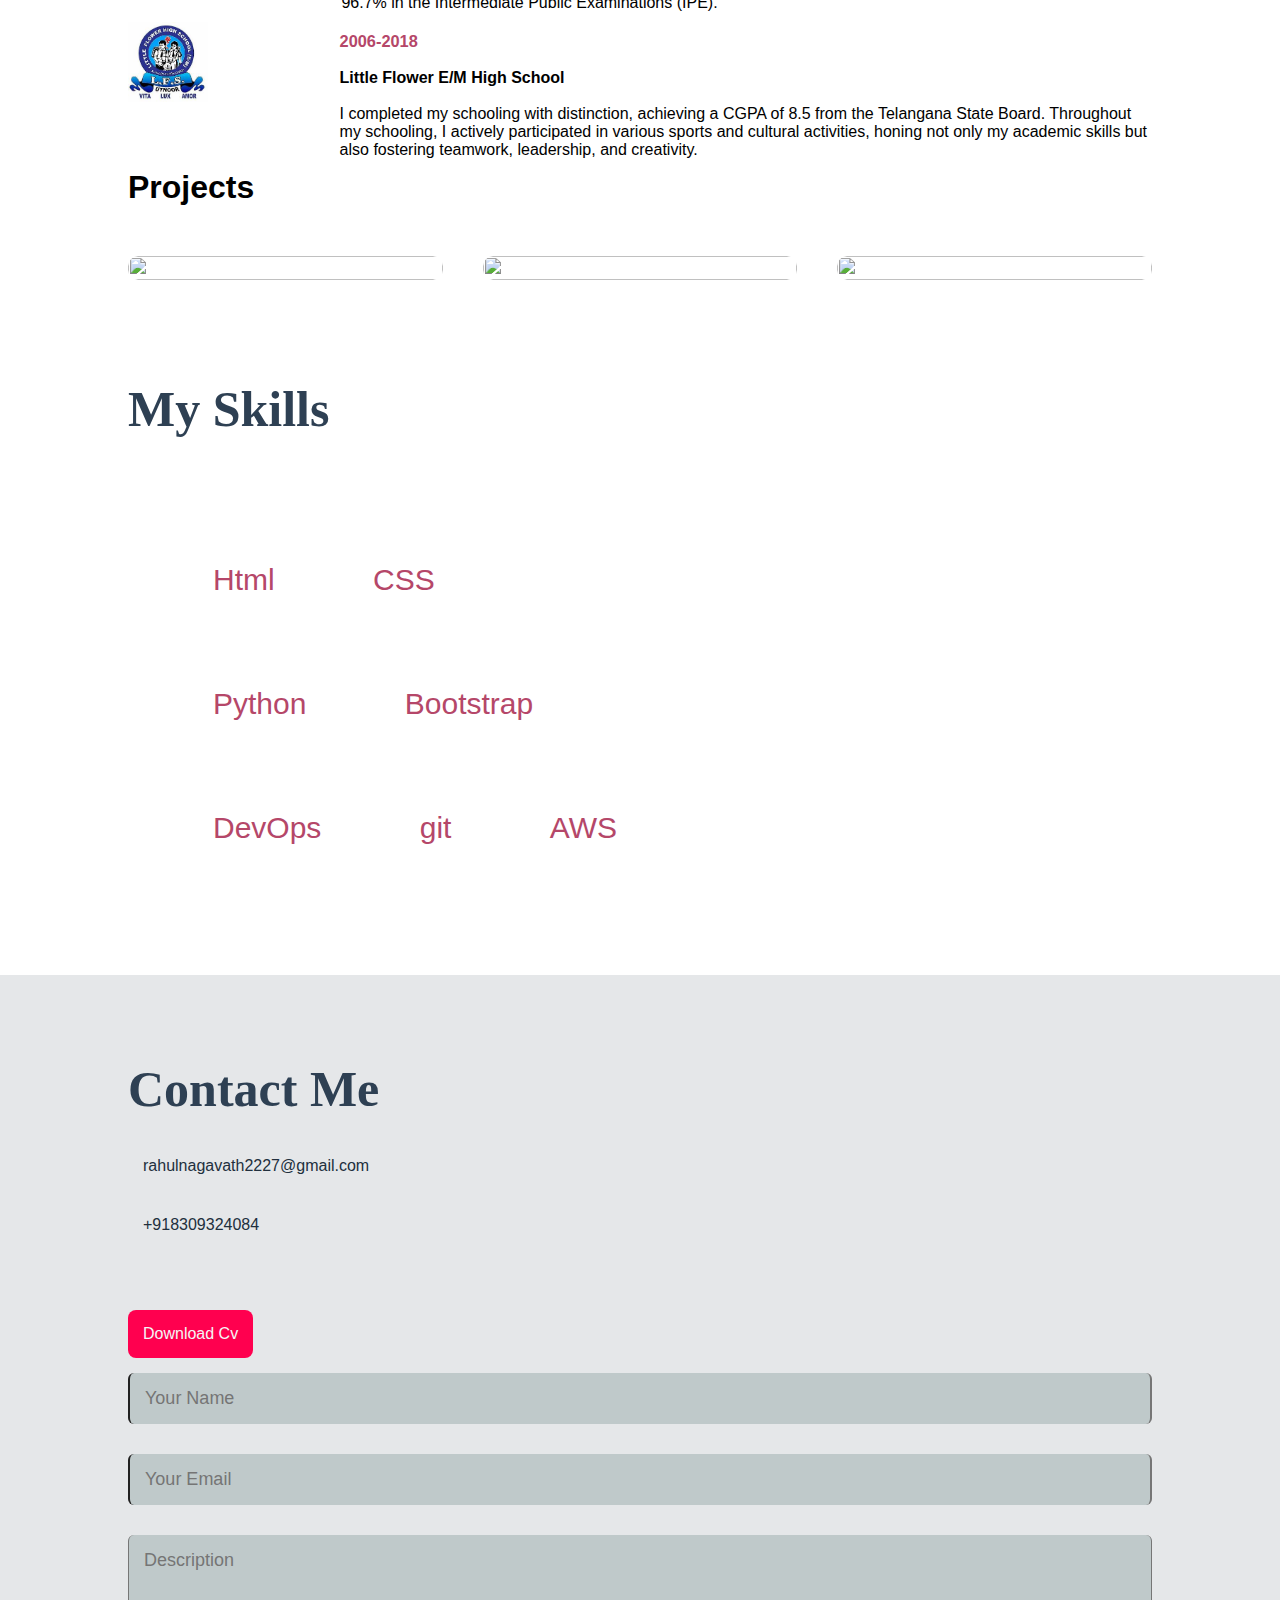
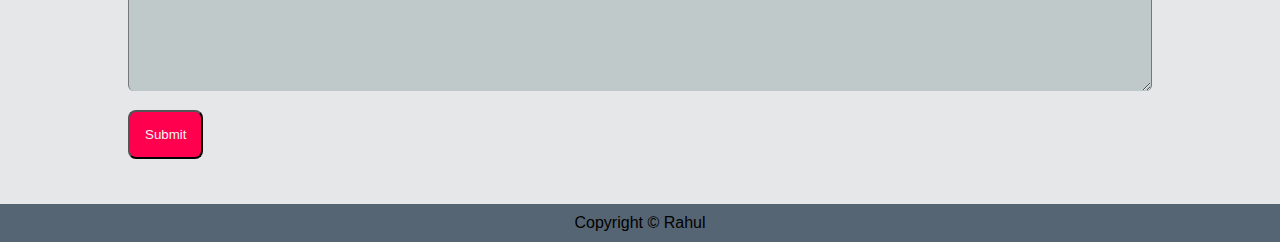
==== commit e74f0c6e: "Update index.html" ====
--- a/index.html
+++ b/index.html
@@ -115,11 +115,11 @@
     				<i class="fa-brands fa-html5 fa-xl"></i>
     				<li>Html</li>
     				<i class="fa-brands fa-css3-alt fa-xl"></i>
-    				<li>CSS</li>
+    				<li>CSS</li><br>
     				<i class="fa-brands fa-python fa-xl"></i>
     				<li class="one">Python</li>
     				<i class="fa-brands fa-bootstrap fa-xl"></i>
-    				<li >Bootstrap</li>
+    				<li >Bootstrap</li><br>
     				<i class="fa-solid fa-infinity fa-xl"></i>
     				<li>DevOps</li>
     				<i class="fa-brands fa-github fa-xl"></i>
--- a/style.css
+++ b/style.css
@@ -337,7 +337,7 @@
 	font-weight: 300;
 	margin-top: 30px;
 }
-/*-----------------------------response-------------------*/
+/*-----------------------------responsive-------------------*/
 
 nav .fa-solid{
 	display: none;
@@ -421,28 +421,27 @@
 		font-size: 14px;
 
 	}
+	.robo{
+		display: grid;
+		grid-template-columns: repeat(2, 1fr);
+		gap: 10px;
+	}
 	.robo li{
-		padding: 10px 10px;
-		font-size: 15px;
-		margin-right: 2px;
-
-	}
-	.robo{
-		margin: 0 5px;
-		padding-right:2px;
-	}
-	.robo i{
-		font-size: 20px;
-	}
-	
-	.service-list{
-		margin-bottom: 20px;
-	}
-	.service-list ul li{
-		padding-right: 10px;
-	}
-	
-
+		padding: 10px;
+		text-align: left;
+		display: flex;
+		align-items: center;
+		font-size: 16px;
+		
+	}
+	
+	.robo li i{
+	
+		margin-right: 10px;
+	}
+	
+        
+	
 	.tab-links{
 		font-size: 16px;
 		margin-right: 20px;
@@ -452,6 +451,9 @@
 	}
 	.social-icon a{
 		padding-right: 20px;
+		font-size: 30px;
+		padding-bottom: 5px;
+		overflow: hidden;
 	}
 	.contact-left p i{
 	margin-right: 5px;
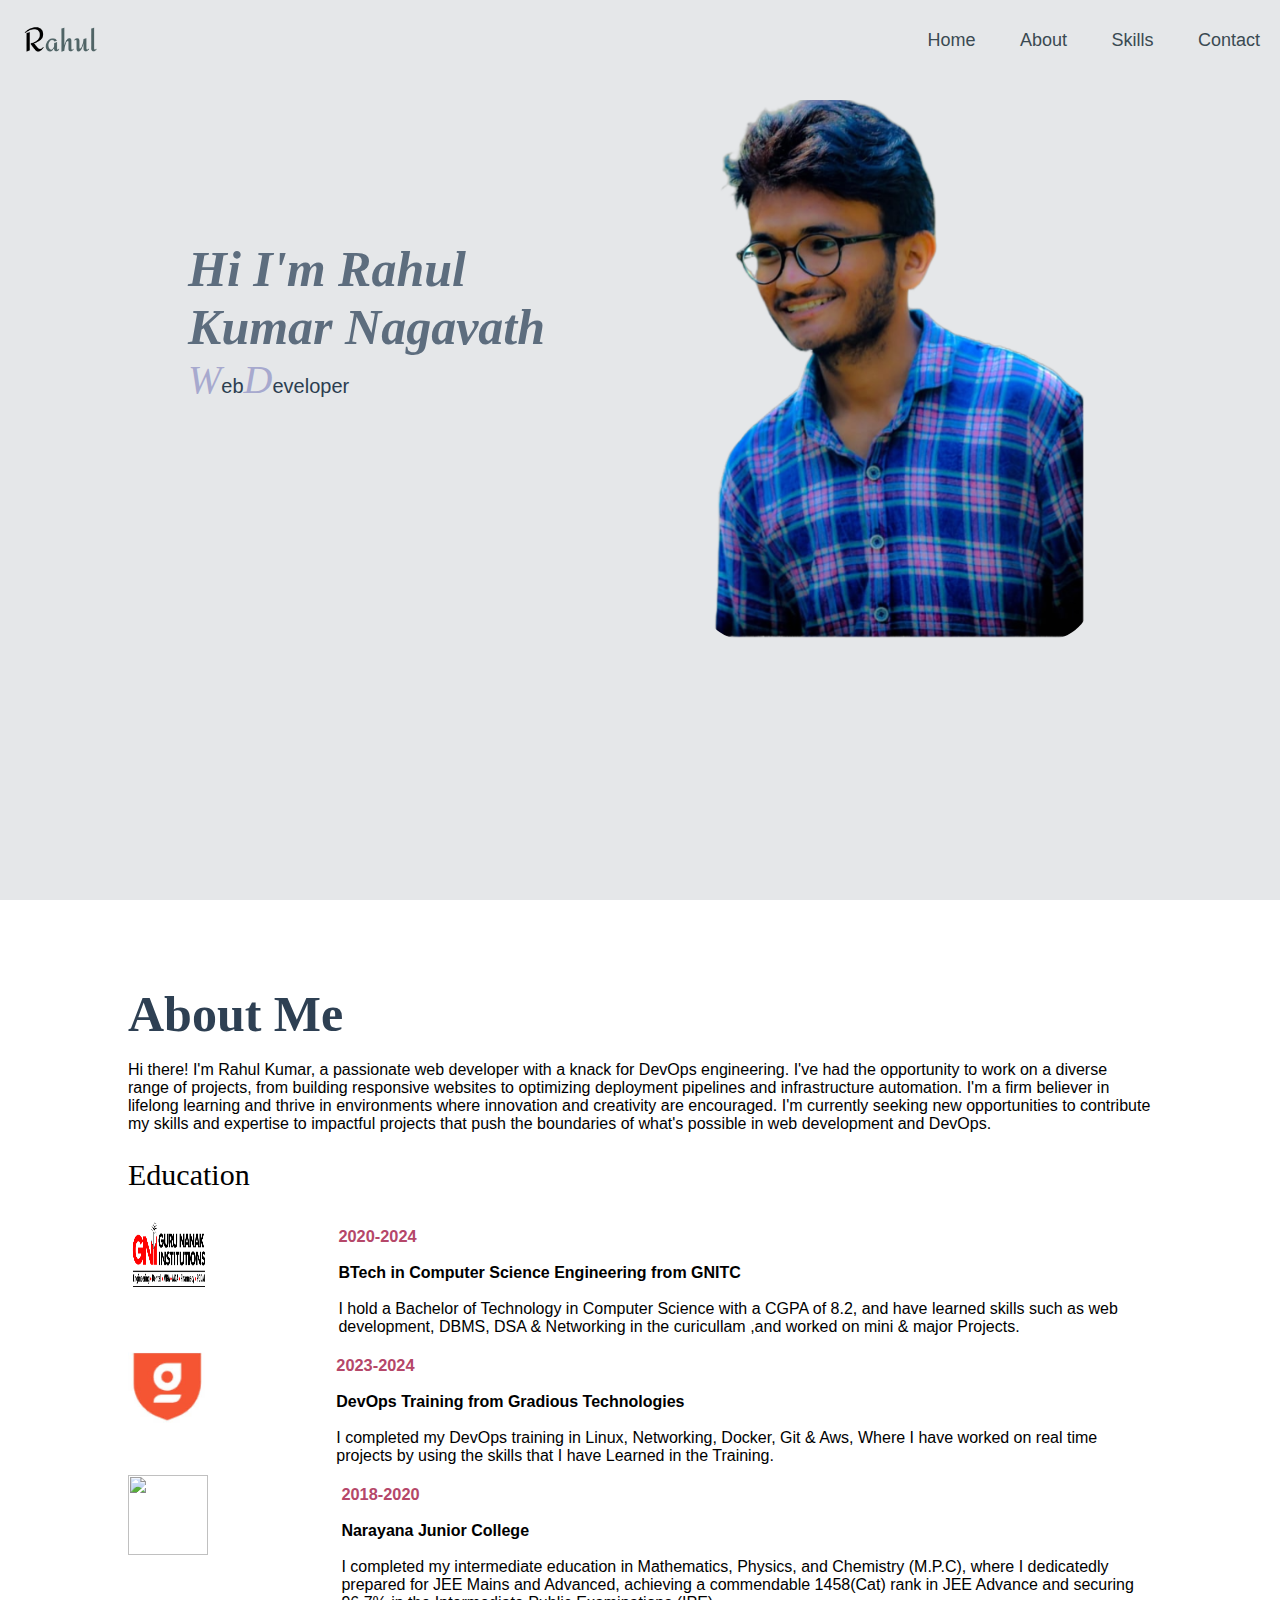
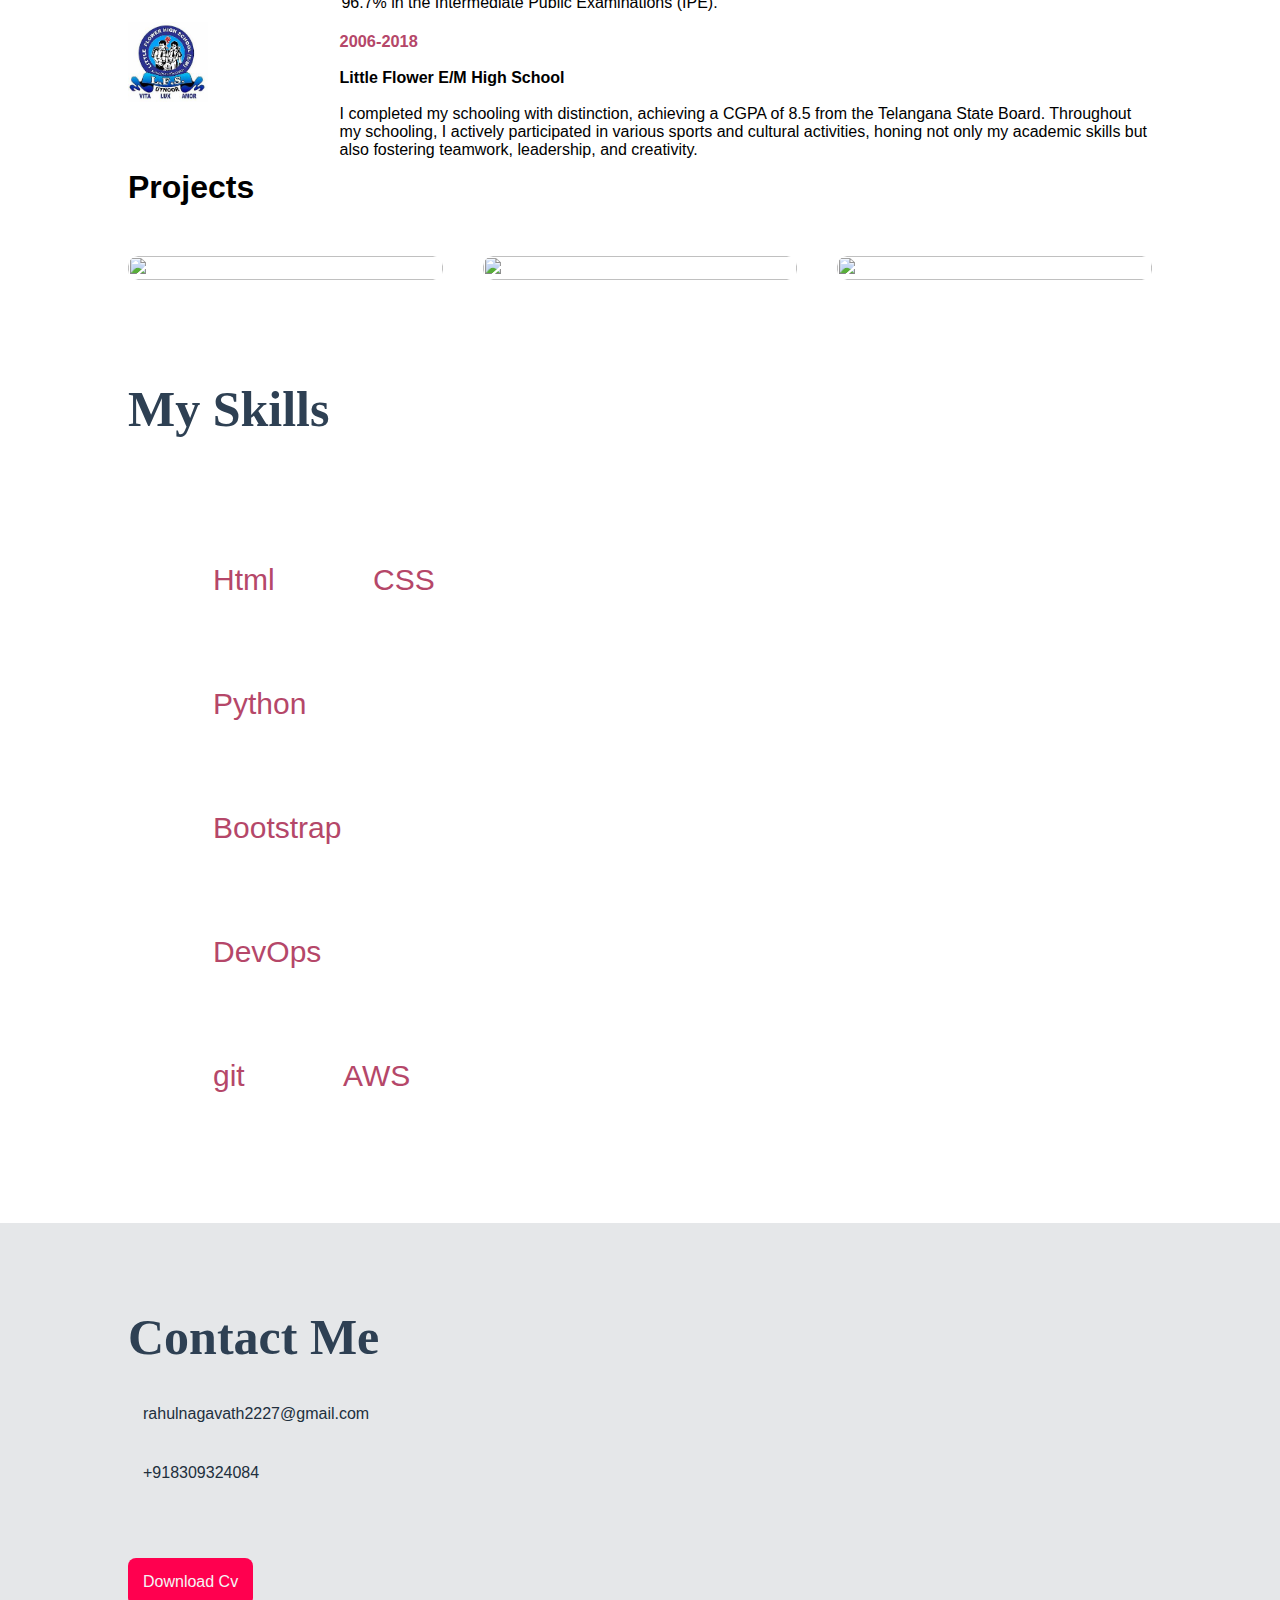
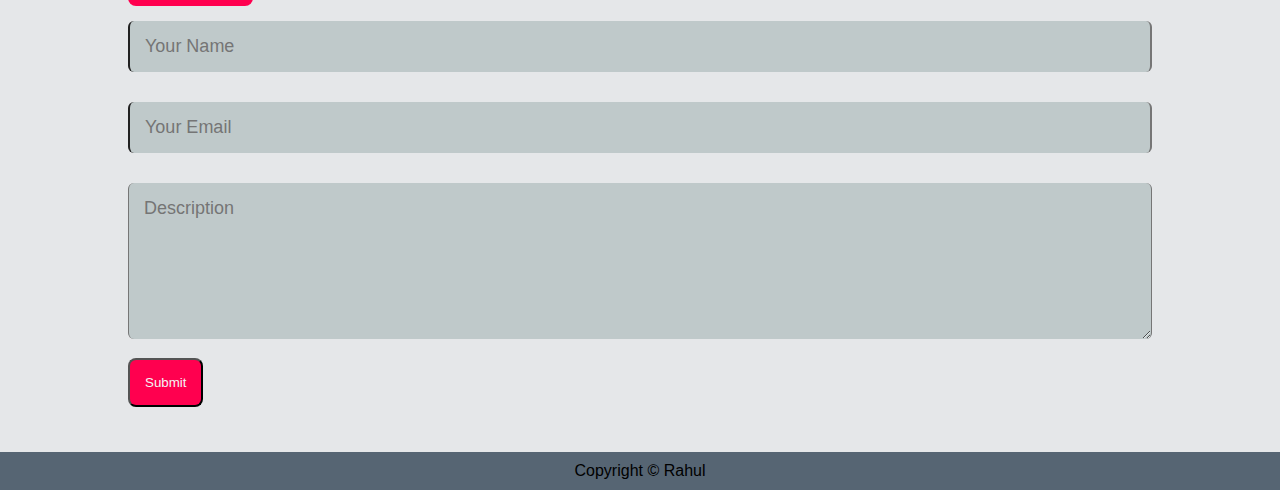
==== commit e43aef8b: "Update index.html" ====
--- a/index.html
+++ b/index.html
@@ -117,11 +117,11 @@
     				<i class="fa-brands fa-css3-alt fa-xl"></i>
     				<li>CSS</li><br>
     				<i class="fa-brands fa-python fa-xl"></i>
-    				<li class="one">Python</li>
+    				<li class="one">Python</li><br>
     				<i class="fa-brands fa-bootstrap fa-xl"></i>
     				<li >Bootstrap</li><br>
     				<i class="fa-solid fa-infinity fa-xl"></i>
-    				<li>DevOps</li>
+    				<li>DevOps</li><br>
     				<i class="fa-brands fa-github fa-xl"></i>
     				<li>git</li>
     				<i class="fa-brands fa-aws fa-xl"></i>
--- a/style.css
+++ b/style.css
@@ -38,15 +38,15 @@
 nav ul{   
     list-style: none;
     align-items: center;
-    padding-left: 3rem;
+   
 
 }
 nav ul li{
-width: auto;
-    padding: 0;
+        width: auto;
+        padding: 0;
 	display: inline-block;
 	list-style: none;
-    margin: 10px 20px;
+        margin: 10px 20px;
 }
 nav ul li a{
 	color: #3A4A52;
@@ -419,28 +419,20 @@
 	}
 	.about-col-2{
 		font-size: 14px;
-
-	}
-	.robo{
-		display: grid;
-		grid-template-columns: repeat(2, 1fr);
-		gap: 10px;
-	}
 	.robo li{
-		padding: 10px;
-		text-align: left;
-		display: flex;
-		align-items: center;
-		font-size: 16px;
-		
-	}
-	
-	.robo li i{
-	
-		margin-right: 10px;
-	}
-	
-        
+		padding: 10px 5px;
+		font-size: 20px;
+		margin: 10px;
+		font-weight: 400;
+
+	}
+	
+	.robo i{
+		font-size: 20px;
+		padding: 0 15px;
+	}
+	
+	
 	
 	.tab-links{
 		font-size: 16px;
@@ -455,6 +447,7 @@
 		padding-bottom: 5px;
 		overflow: hidden;
 	}
+	
 	.contact-left p i{
 	margin-right: 5px;
 	font-size: 20px;
